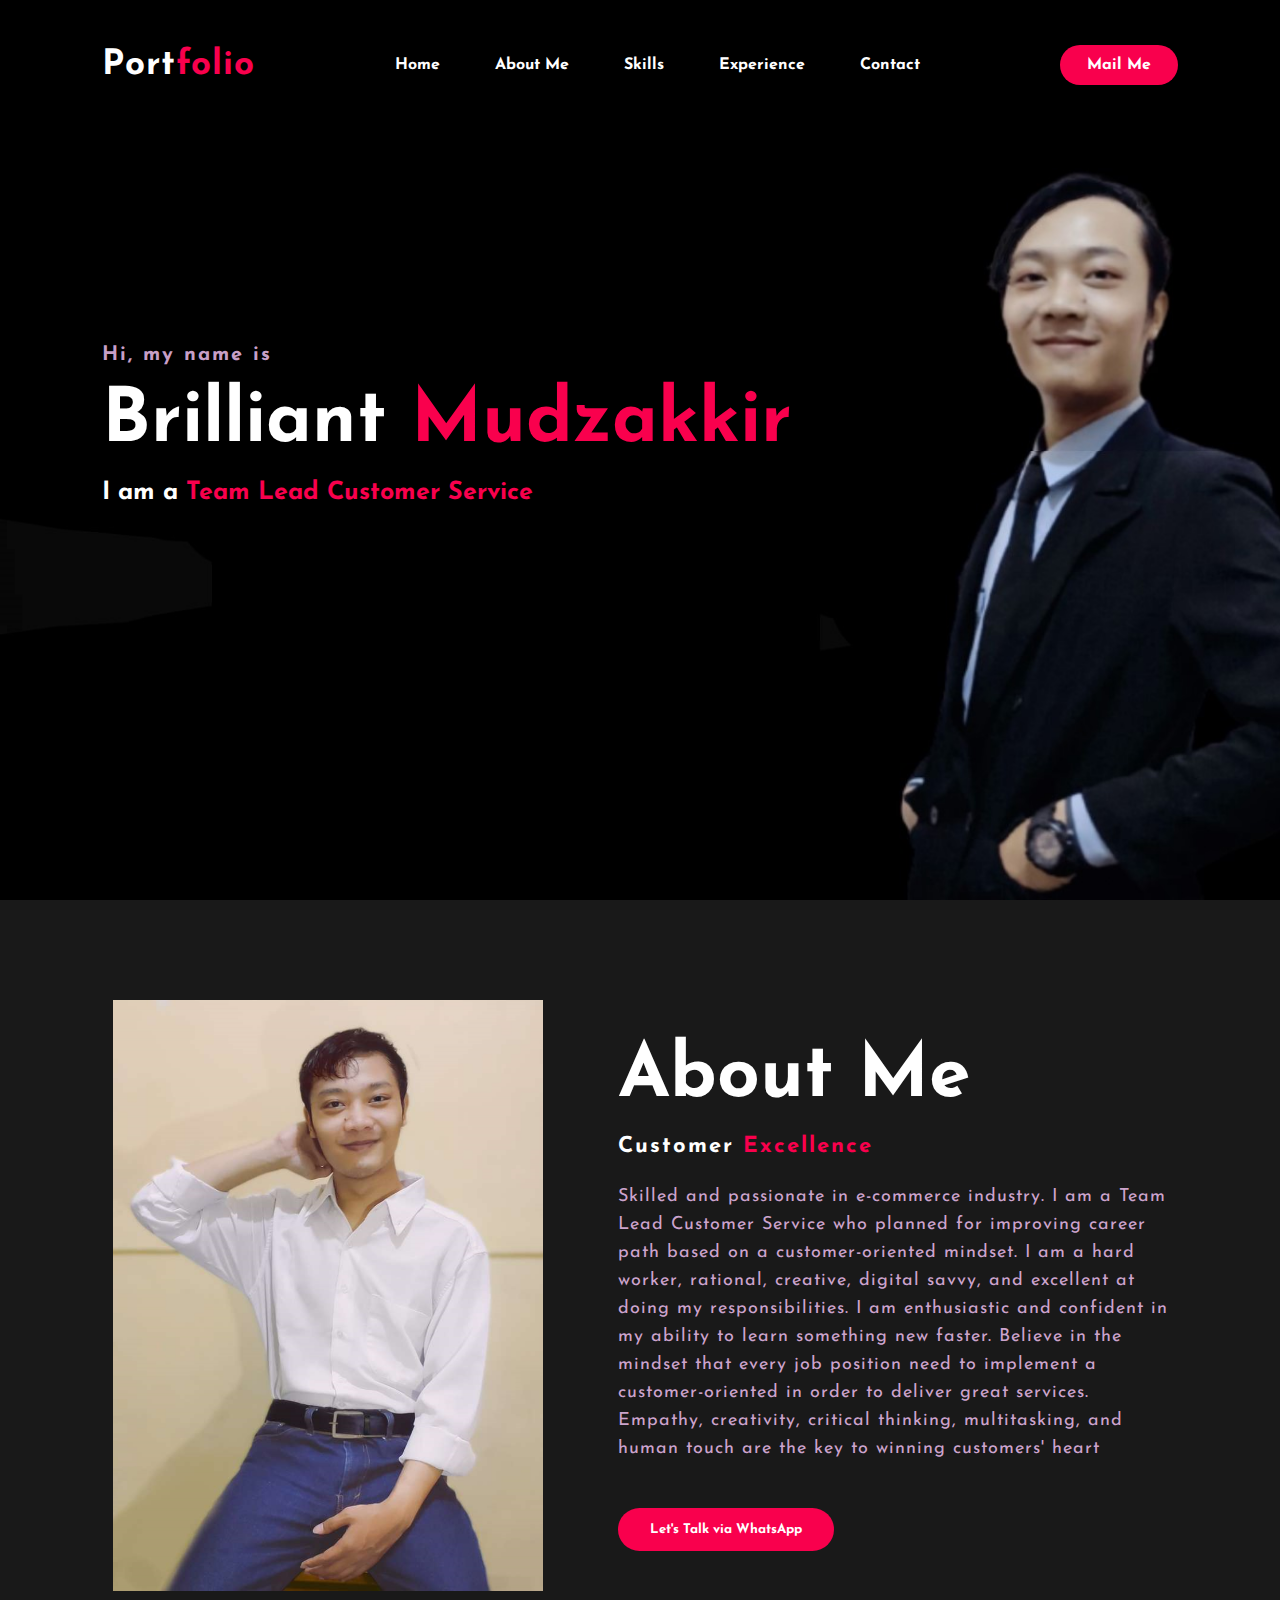
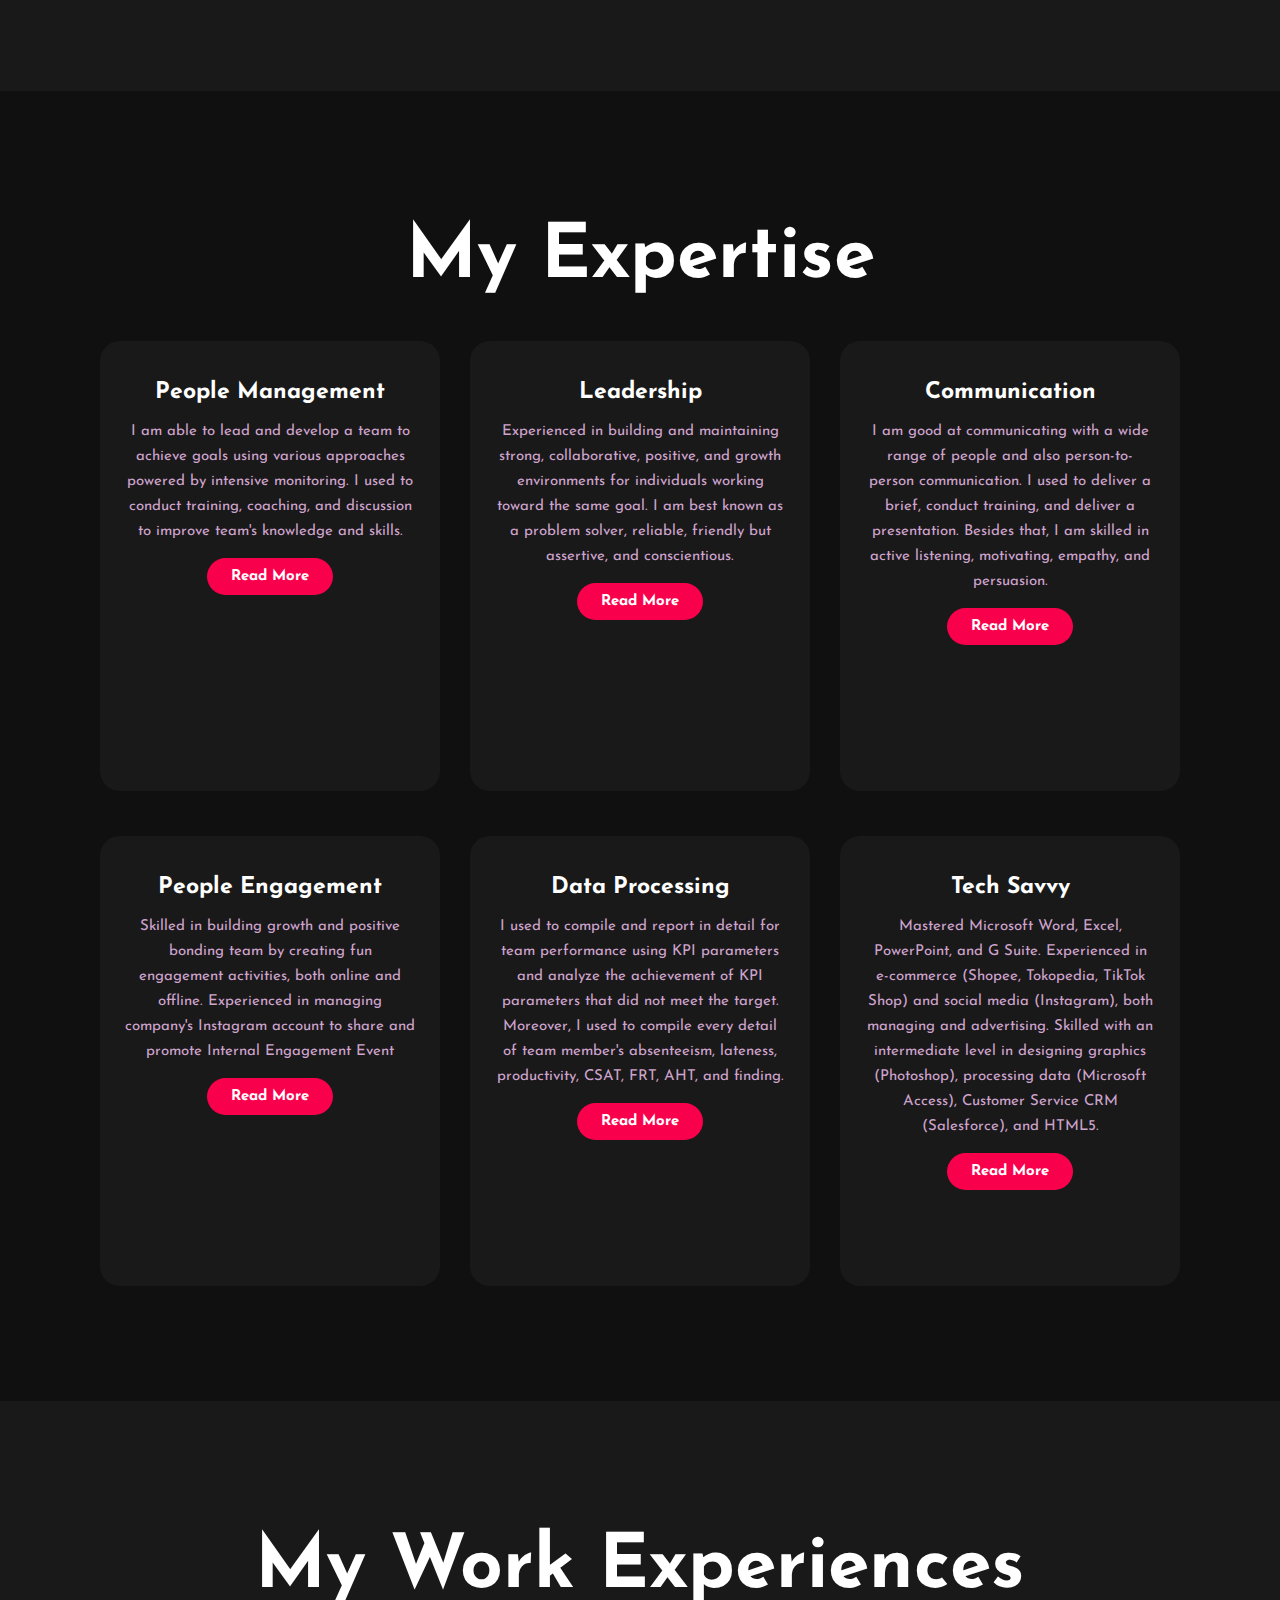
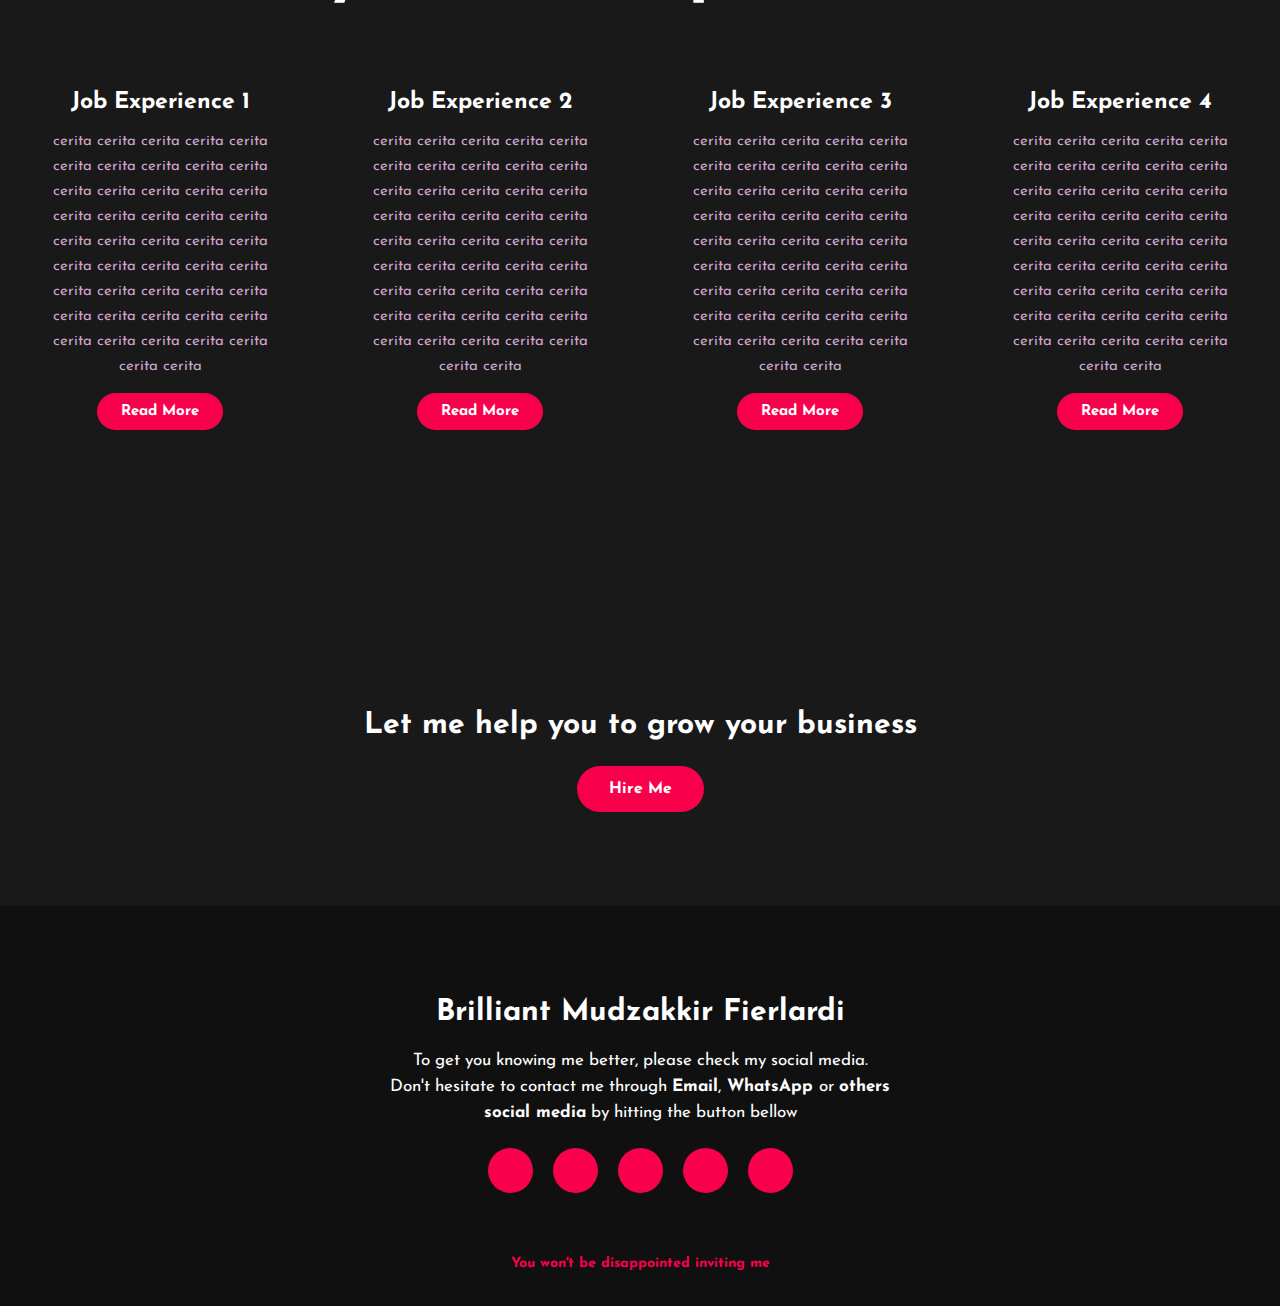
==== index.html @ 09dd8f15 "Update index.html" ====
<!DOCTYPE html>
<html>
<head>
	<title>Portfolio website</title>
	<link rel="stylesheet" type="text/css" href="css/style.css">

	<link rel="preconnect" href="https://fonts.gstatic.com">
  <link href="https://fonts.googleapis.com/css2?family=Josefin+Sans:ital,wght@0,100;0,200;0,300;0,400;0,500;0,600;0,700;1,100;1,200;1,300;1,400;1,500;1,600;1,700&display=swap" rel="stylesheet">

  <link rel="stylesheet" href="https://cdnjs.cloudflare.com/ajax/libs/font-awesome/5.15.3/css/all.min.css" integrity="sha512-iBBXm8fW90+nuLcSKlbmrPcLa0OT92xO1BIsZ+ywDWZCvqsWgccV3gFoRBv0z+8dLJgyAHIhR35VZc2oM/gI1w==" crossorigin="anonymous" referrerpolicy="no-referrer" />
	
</head>
<body>
	<!----HOME---->
	<article id="home">
	<div class="hero">
		<nav>
			<h2 class="logo">Port<span>folio</span></h2>
			<ul>
				<li><a href="#home">Home</a></li>
				<li><a href="#about">About Me</a></li>
				<li><a href="#skills">Skills</a></li>
				<li><div class="dropdown"><a href="#experience">Experience
					<div class="dropdown-content">
						<a href="#experience">Team Lead Customer Service</a>
						<a href="#experience">Nakawan Culture Engagement</a>
						<a href="#experience">Customer Service Multichannel</a>
						<a href="#experience">Team Lead Teacher</a>
				</a></div></li>
				<li><a href="#contact-me">Contact</a></li>
			</ul>
			<a href="mailto: brilliantmudzakkir@gmail.com" class="btn">Mail Me</a>
		</nav>

		<div class="content">
			<h4>Hi, my name is</h4>
			<h1>Brilliant <span>Mudzakkir</span></h1>
			<h3>I am a <span>Team Lead Customer Service</span></h3>
		</div>
	</div>
	</article>

	<!----About section start---->
	<article id="about">
	<section class="about">
		<div class="main">
			<img src="img/main-img1.png">
			<div class="about-text">
				<h2>About Me</h2>
				<h5>Customer <span>Excellence</span></h5>
				<p>Skilled and passionate in e-commerce industry. I am a Team Lead Customer Service who planned for improving career path based on a customer-oriented mindset. I am a hard worker, rational, creative, digital savvy, and excellent at doing my responsibilities. I am enthusiastic and confident in my ability to learn something new faster. Believe in the mindset that every job position need to implement a customer-oriented in order to deliver great services. Empathy, creativity, critical thinking, multitasking, and human touch are the key to winning customers' heart</p>
				<a href = "https://wa.me/6289616772686"><button type="button">Let's Talk via WhatsApp</button></a>
			</div>
		</div>
	</section>
	</article>

	<!-----SKIILS OR EXPERTISE----------->
	<article id="skills">
	<div class="service">
		<div class="title">
			<h2>My Expertise</h2>
		</div>

		<div class="box">
			<div class="card">
				<i class="fa fa-bars" aria-hidden="true"></i>
				<h5>People Management</h5>
				<div class="pra">
					<p>I am able to lead and develop a team to achieve goals using various approaches powered by intensive monitoring. I used to conduct training, coaching, and discussion to improve team's knowledge and skills.</p>

					<p style="text-align: center;">
						<a class="button" href="people-management.html">Read More</a>
					</p>
				</div>
			</div>

			<div class="card">
				<i class="fa fa-user" aria-hidden="true"></i>
				<h5>Leadership</h5>
				<div class="pra">
					<p>Experienced in building and maintaining strong, collaborative, positive, and growth environments for individuals working toward the same goal. I am best known as a problem solver, reliable, friendly but assertive, and conscientious.</p>

					<p style="text-align: center;">
						<a class="button" href="#">Read More</a>
					</p>
				</div>
			</div>

			<div class="card">
				<i class="fa fa-comments" aria-hidden="true"></i>
				<h5>Communication</h5>
				<div class="pra">
					<p>I am good at communicating with a wide range of people and also person-to-person communication. I used to deliver a brief, conduct training, and deliver a presentation. Besides that, I am skilled in active listening, motivating, empathy, and persuasion.</p>

					<p style="text-align: center;">
						<a class="button" href="#">Read More</a>
					</p>
				</div>
			</div>
		</div>
		<div class="title">
			<h5> </h5>
		</div>
		<div class="box">
			<div class="card">
				<i class="fa fa-icons" aria-hidden="true"></i>
				<h5>People Engagement</h5>
				<div class="pra">
					<p>Skilled in building growth and positive bonding team by creating fun engagement activities, both online and offline. Experienced in managing company's Instagram account to share and promote Internal Engagement Event</p>

					<p style="text-align: center;">
						<a class="button" href="#">Read More</a>
					</p>
				</div>
			</div>

			<div class="card">
				<i class="fa fa-database" aria-hidden="true"></i>
				<h5>Data Processing</h5>
				<div class="pra">
					<p>I used to compile and report in detail for team performance using KPI parameters and analyze the achievement of KPI parameters that did not meet the target. Moreover, I used to compile every detail of team member's absenteeism, lateness, productivity, CSAT, FRT, AHT, and finding.</p>

					<p style="text-align: center;">
						<a class="button" href="#">Read More</a>
					</p>
				</div>
			</div>

			<div class="card">
				<i class="fa fa-code" aria-hidden="true"></i>
				<h5>Tech Savvy</h5>
				<div class="pra">
					<p>Mastered Microsoft Word, Excel, PowerPoint, and G Suite. Experienced in e-commerce (Shopee, Tokopedia, TikTok Shop) and social media (Instagram), both managing and advertising. Skilled with an intermediate level in designing graphics (Photoshop), processing data (Microsoft Access), Customer Service CRM (Salesforce), and HTML5.</p>

					<p style="text-align: center;">
						<a class="button" href="#">Read More</a>
					</p>
				</div>
			</div>
		</div>
	</div>
	</article>


		<!----WORK EXPERIENCES---->
	<article id="experience">
	<section class="about">
		<div class="title">
			<h2>My Work Experiences</h2>
		</div>

		<div class="box">
			<div class="card">
				<i class="fa fa-bars" aria-hidden="true"></i>
				<h5>Job Experience 1</h5>
				<div class="pra">
					<p>cerita cerita cerita cerita cerita cerita cerita cerita cerita cerita cerita cerita cerita cerita cerita cerita cerita cerita cerita cerita cerita cerita cerita cerita cerita cerita cerita cerita cerita cerita cerita cerita cerita cerita cerita cerita cerita cerita cerita cerita cerita cerita cerita cerita cerita cerita cerita</p>

					<p style="text-align: center;">
						<a class="button" href="#">Read More</a>
					</p>
				</div>
			</div>
			
			<div class="card">
				<i class="fa fa-bars" aria-hidden="true"></i>
				<h5>Job Experience 2</h5>
				<div class="pra">
					<p>cerita cerita cerita cerita cerita cerita cerita cerita cerita cerita cerita cerita cerita cerita cerita cerita cerita cerita cerita cerita cerita cerita cerita cerita cerita cerita cerita cerita cerita cerita cerita cerita cerita cerita cerita cerita cerita cerita cerita cerita cerita cerita cerita cerita cerita cerita cerita</p>

					<p style="text-align: center;">
						<a class="button" href="#">Read More</a>
					</p>
				</div>
			</div>
			
			<div class="card">
				<i class="fa fa-bars" aria-hidden="true"></i>
				<h5>Job Experience 3</h5>
				<div class="pra">
					<p>cerita cerita cerita cerita cerita cerita cerita cerita cerita cerita cerita cerita cerita cerita cerita cerita cerita cerita cerita cerita cerita cerita cerita cerita cerita cerita cerita cerita cerita cerita cerita cerita cerita cerita cerita cerita cerita cerita cerita cerita cerita cerita cerita cerita cerita cerita cerita</p>

					<p style="text-align: center;">
						<a class="button" href="#">Read More</a>
					</p>
				</div>
			</div>
			
			<div class="card">
				<i class="fa fa-bars" aria-hidden="true"></i>
				<h5>Job Experience 4</h5>
				<div class="pra">
					<p>cerita cerita cerita cerita cerita cerita cerita cerita cerita cerita cerita cerita cerita cerita cerita cerita cerita cerita cerita cerita cerita cerita cerita cerita cerita cerita cerita cerita cerita cerita cerita cerita cerita cerita cerita cerita cerita cerita cerita cerita cerita cerita cerita cerita cerita cerita cerita</p>

					<p style="text-align: center;">
						<a class="button" href="#">Read More</a>
					</p>
				</div>
			</div>
		</div>
	</section>
	</article>
	
	
	<!------Contact Me------>
	<article id="contact-me">
	<div class="contact-me">
		<p>Let me help you to grow your business</p>
		<a class="button-two" href="mailto: brilliantmudzakkir@gmail.com">Hire Me</a>
	</div>
	</article>

	<!------footer start--------->
	<footer>
		<p>Brilliant Mudzakkir Fierlardi</p>
		<p>To get you knowing me better, please check my social media.
		<br>Don't hesitate to contact me through <strong>Email</strong>,<strong> WhatsApp </strong>or <strong>others social media</strong> by hitting the button bellow</br></p>
		<div class="social">
			<a href="https://facebook.com/YuuichirouBilly"><i class="fab fa-facebook-f"></i></a>
			<a href="https://instagram.com/yuuichirou_billy"><i class="fab fa-instagram"></i></a>
			<a href="https://id.linkedin.com/in/brilliant-mudzakkir"><i class="fab fa-linkedin-in"></i></a>
			<a href="mailto: brilliantmudzakkir@gmail.com"><i class="fa fa-comment"></i></a>
			<a href="https://wa.me/6289616772686"><i class="fab fa-whatsapp"></i></a>
		</div>
		<p class="end"><strong>You won't be disappointed inviting me</strong></p>
	</footer>
</body>
</html>
---- css/style.css ----
.dropdown {
  position: relative;
  display: inline-block;
}

.dropdown-content {
  display: none;
  position: absolute;
  background-color: #1b1c1d;
  min-width: 160px;
  box-shadow: 0px 8px 16px 0px rgba(0,0,0,0.8);
  z-index: 1;
}

.dropdown-content a {
  color: white;
  padding: 12px 12px;
  text-decoration: none;
  display: block;
}

.dropdown-content a:hover {background-color: #1b1c1d}

.dropdown:hover .dropdown-content {
  display: block;
}


*{
	padding: 0;
	margin: 0;
	font-family: 'Josefin Sans', sans-serif;
	box-sizing: border-box;
}
.hero{
	height: 100vh;
	width: 100%;
	background-image: url(../img/background1.jpg);
	background-size: cover;
	background-position: center;
}
nav{
	display: flex;
	align-items: center;
	justify-content: space-between;
	padding-top: 45px;
	padding-left: 8%;
	padding-right: 8%;
}
.logo{
	color: white;
	font-size: 35px;
	letter-spacing: 1px;
	cursor: pointer;
}
span{
	color: #f9004d;
}
nav ul li{
	list-style-type: none;
	display: inline-block;
	padding: 10px  25px;
}
nav ul li a{
	color: white;
	text-decoration: none;
	font-weight: bold;
	text-transform: capitalize;
}
nav ul li a:hover{
	color: #f9004d;
	transition: .4s;
}
.btn{
	background-color:#f9004d;
	color: white;
	text-decoration: none;
	border: 2px solid transparent;
	font-weight: bold;
	padding: 10px 25px;
	border-radius: 30px;
	transition: transform .4s; 
}
.btn:hover{
	transform: scale(1.2);
}
.content{
	position: absolute;
	top: 50%;
	left:8%;
	transform: translateY(-50%);
}
h1{
	color: white;
	margin: 20px 0px 20px;
	font-size: 75px;
}
h3{
	color: white;
	font-size: 25px;
	margin-bottom: 50px;
}
h4{
	color: #fcfc;
	letter-spacing: 2px;
	font-size: 20px;
}
.newslatter form{
	width: 380px;
	max-width: 100%;
	position: relative;
}
.newslatter form input:first-child{
	display: inline-block;
	width: 100%;
	padding: 14px 130px 14px 15px;
	border: 2px solid #f9004d;
	outline: none;
	border-radius: 30px;
}
.newslatter form input:last-child{
	position: absolute;
	display: inline-block;
	outline: none;
	border: none;
	padding: 10px 30px;
	border-radius: 30px;
	background-color:#f9004d;
	color: white;
	box-shadow: 0px 0px 5px #000, 0px 0px 15px #858585;
	top: 6px;
	right: 6px; 
}

.about{
	width: 100%;
	padding: 100px 0px;
	background-color: #191919;
}
.about img{
	height: auto;
	width: 430px;
}
.about-text{
	width: 550px;
}
.main{
	width: 1130px;
	max-width: 95%;
	margin: 0 auto;
	display: flex;
	align-items: center;
	justify-content: space-around;
}
.about-text h2{
	color: white;
	font-size: 75px;
	text-transform: capitalize;
	margin-bottom: 20px;
}
.about-text h5{
	color: white;
	letter-spacing: 2px;
	font-size: 22px;
	margin-bottom: 25px;
	text-transform: capitalize;
}
.about-text p{
	color: #fcfc;
	letter-spacing: 1px;
	line-height: 28px;
	font-size: 18px;
	margin-bottom: 45px;
}
button{
	background-color:#f9004d;
	color: white;
	text-decoration: none;
	border: 2px solid transparent;
	font-weight: bold;
	padding: 13px 30px;
	border-radius: 30px;
	transition: .4s; 
}
button:hover{
	background-color: transparent;
	border: 2px solid #f9004d;
	cursor: pointer;
}

.service{
	background: #101010;
	width: 100%;
	padding: 100px 0px;
}
.title h2{
	color: white;
	font-size: 75px;
	width: 1130px;
	margin: 30px auto;
	text-align: center;
}
.box{
	display: flex;
	justify-content: center;
	align-items: center;
	min-height: 400px;
}
.card{
	height: 450px;
	width: 340px;
	padding: 20px 25px;
	background: #191919;
	border-radius: 20px;
	margin: 15px;
	position: relative;
	overflow: hidden;
	text-align: center;
}
.card i{
	font-size: 50px;
	display: block;
	text-align: center;
	margin: 20px 0px;
	color: #f9004d;

}
h5{
	color: white;
	font-size: 23px;
	margin-bottom: 15px;
}
.pra p{
	color: #fcfc;
	font-size: 15px;
	line-height: 25px;
	margin-bottom: 20px;
}
.card .button{
	background-color:#f9004d;
	color: white;
	text-decoration: none;
	border: 2px solid transparent;
	font-weight: bold;
	padding: 9px 22px;
	border-radius: 30px;
	transition: .4s; 
}
.card .button:hover{
	background-color: transparent;
	border: 2px solid #f9004d;
	cursor: pointer;
}
.contact-me{
	width: 100%;
	height: 290px;
	background: #191919;
	display: flex;
	align-items: center;
	flex-direction: column;
	justify-content: center;
}
.contact-me p{
	color: white;
	font-size: 30px;
	font-weight: bold;
	margin-bottom: 25px;
}
.contact-me .button-two{
	background-color:#f9004d;
	color: white;
	text-decoration: none;
	border: 2px solid transparent;
	font-weight: bold;
	padding: 13px 30px;
	border-radius: 30px;
	transition: .4s; 
}
.contact-me .button-two:hover{
	background-color: transparent;
	border: 2px solid #f9004d;
	cursor: pointer;
}
footer{
	position: relative;
	width: 100%;
	height: 400px;
	background: #101010;
	display: flex;
	flex-direction: column;
	align-items: center;
	justify-content: center;
}
footer p:nth-child(1){
	font-size: 30px;
	color: white;
	margin-bottom: 20px;
	font-weight: bold;
}
footer p:nth-child(2){
	color: white;
	font-size: 17px;
	width: 500px;
	text-align: center;
	line-height: 26px;
}
.social{
	display: flex;
}
.social a{
	width: 45px;
	height: 45px;
	display: flex;
	align-items: center;
	justify-content: center;
	background:  #f9004d;
	border-radius: 50%;
	margin: 22px 10px;
	color: white;
	text-decoration: none;
	font-size: 20px;
}
.social a:hover{
	transform: scale(1.3);
	transition: .3s;
}
.end{
	position: absolute;
	color:#f9004d;
	bottom: 35px;
	font-size: 14px; 
}
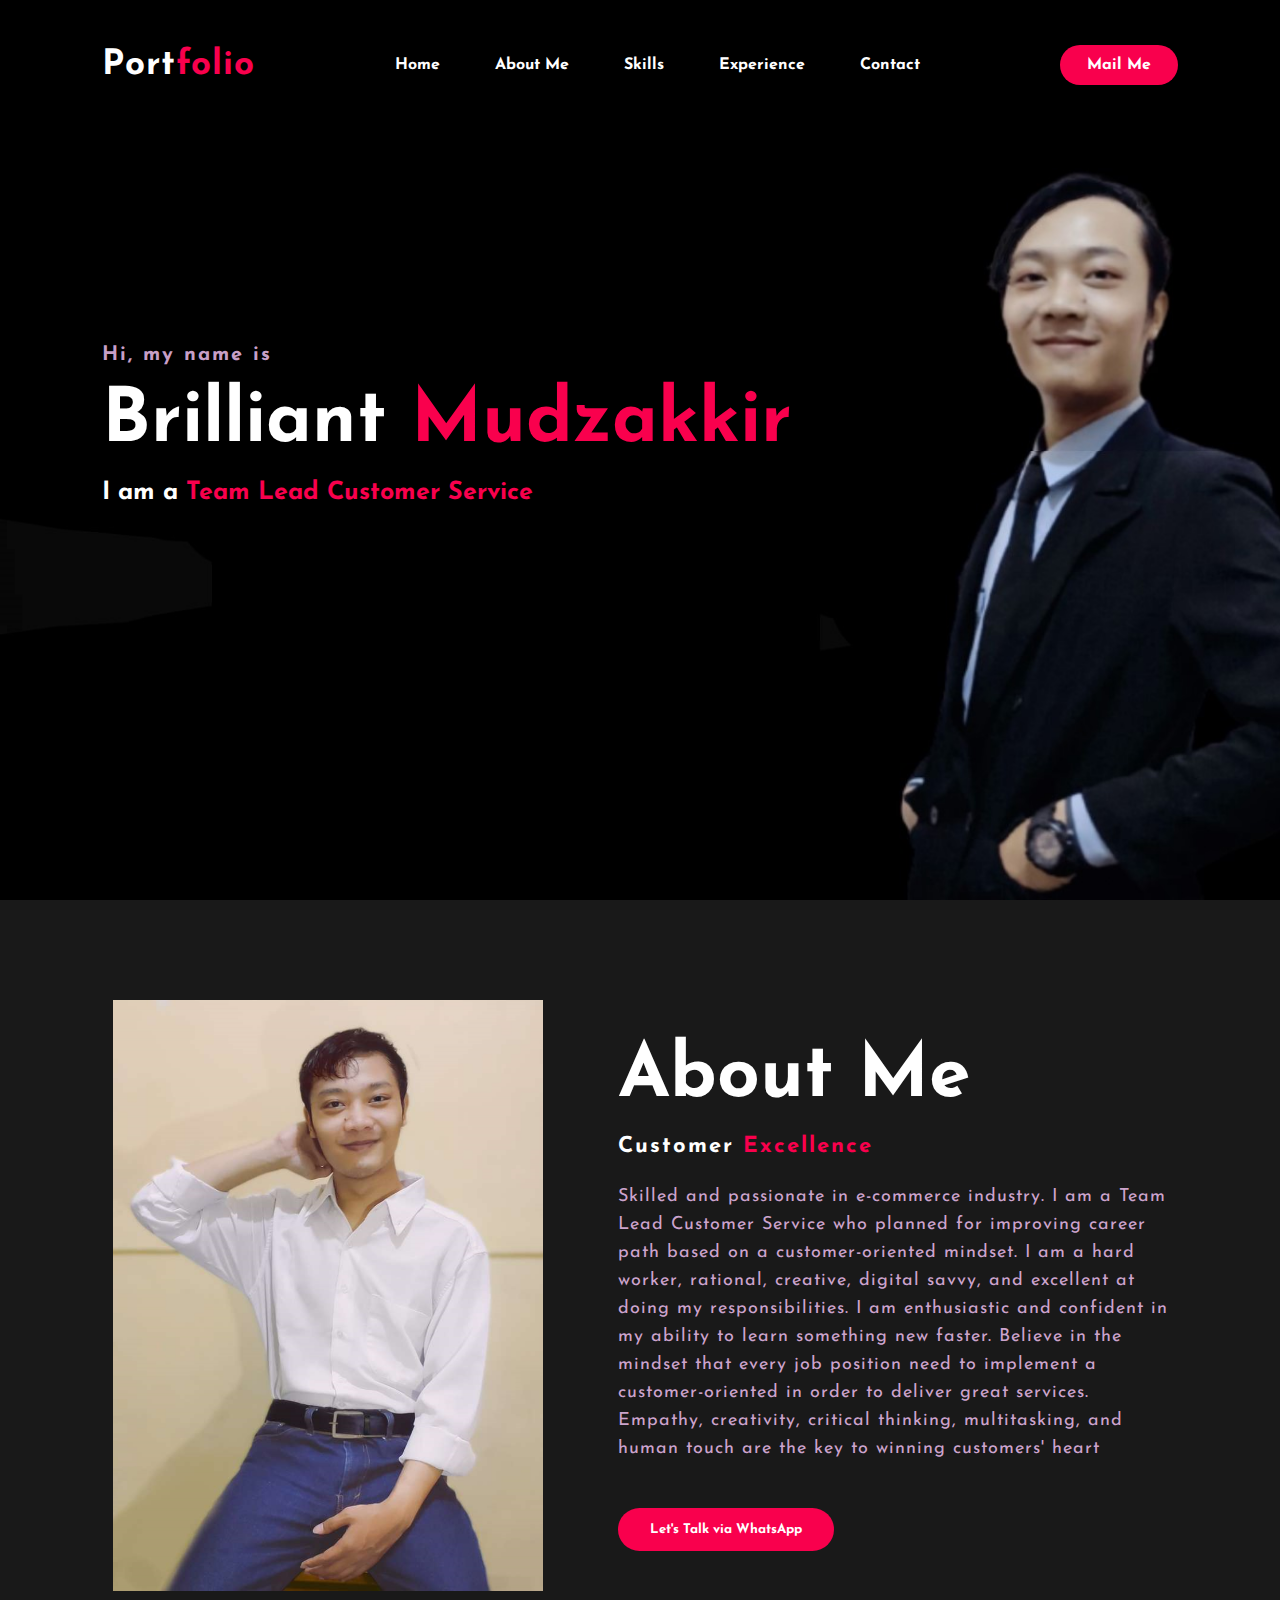
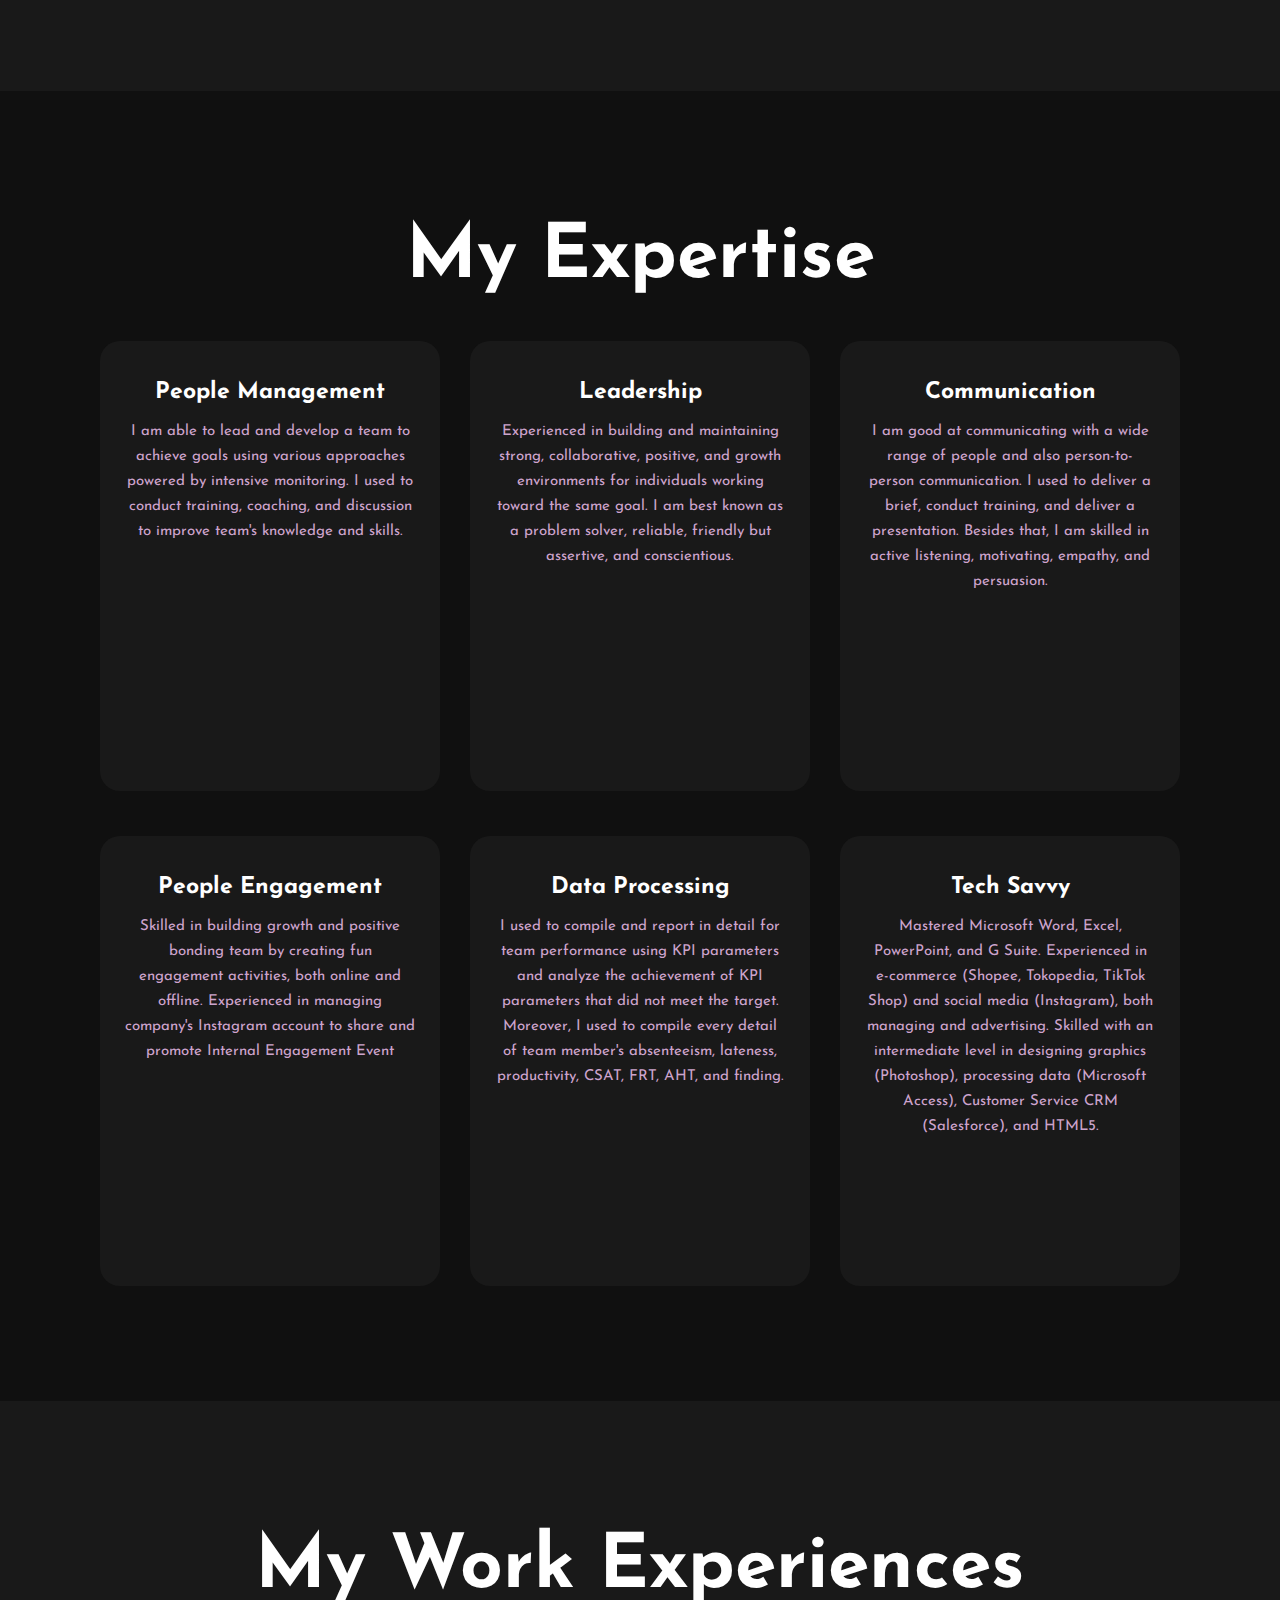
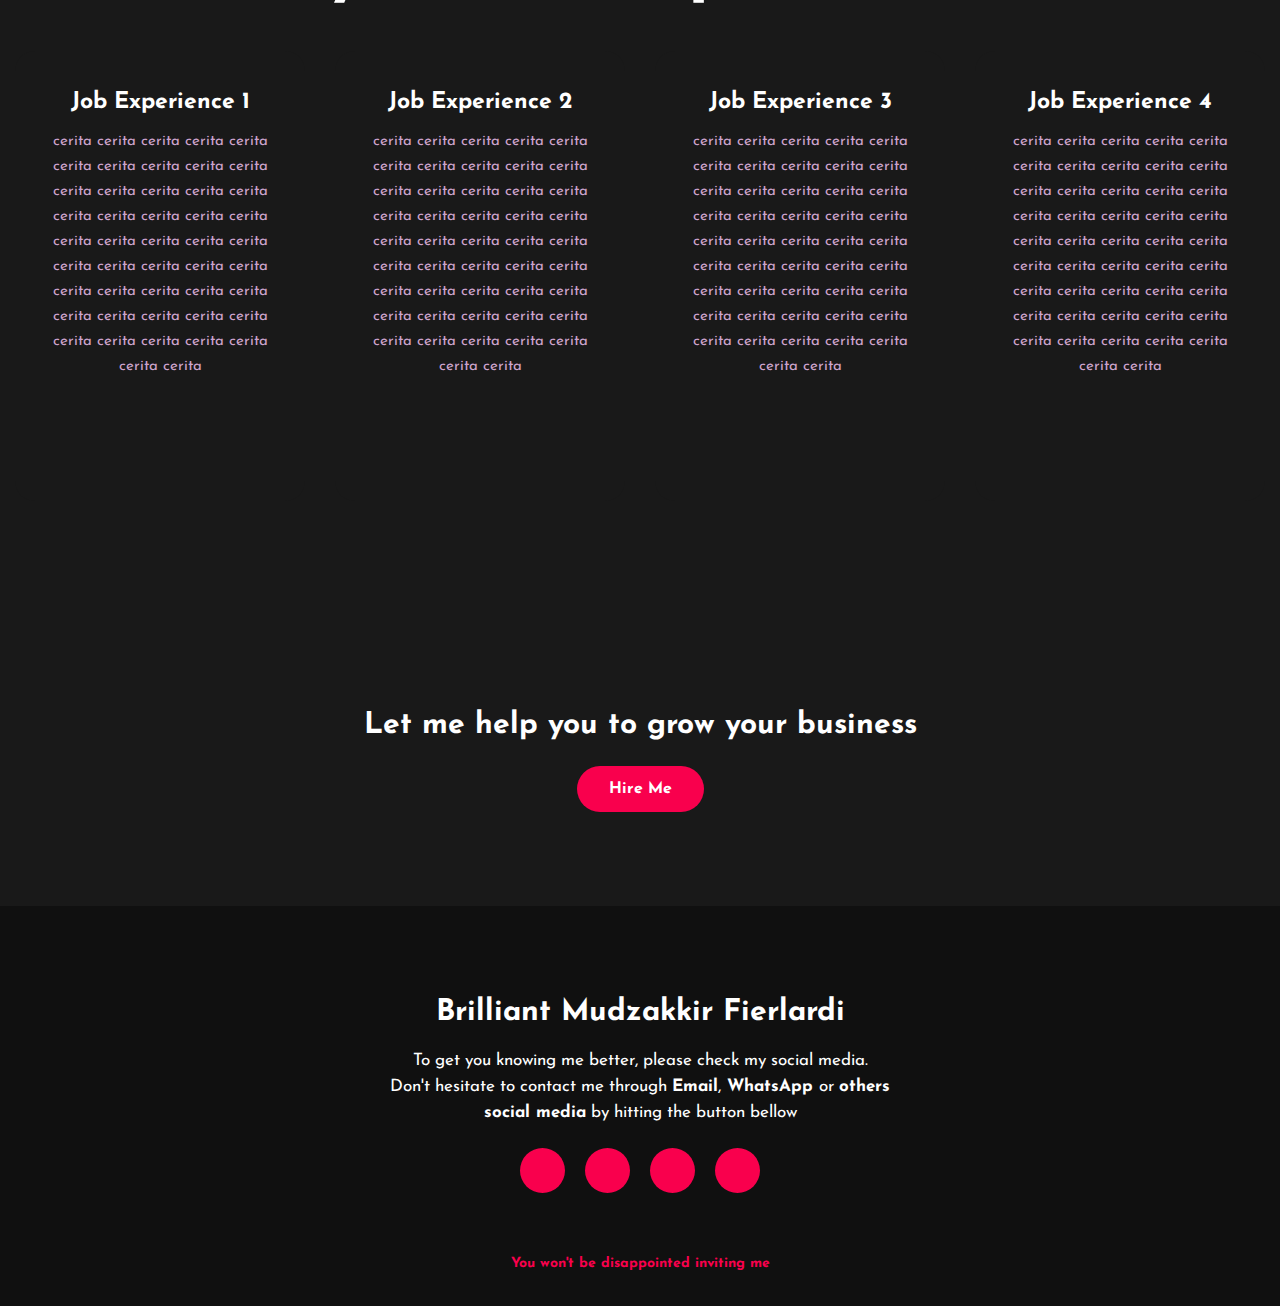
==== commit 39a3b4f4: "Update index.html" ====
--- a/index.html
+++ b/index.html
@@ -44,7 +44,7 @@
 	<article id="about">
 	<section class="about">
 		<div class="main">
-			<img src="img/main-img1.png">
+			<img src="img/main-img1.png" style="max-width:100%;height:auto;">
 			<div class="about-text">
 				<h2>About Me</h2>
 				<h5>Customer <span>Excellence</span></h5>
@@ -68,9 +68,6 @@
 				<h5>People Management</h5>
 				<div class="pra">
 					<p>I am able to lead and develop a team to achieve goals using various approaches powered by intensive monitoring. I used to conduct training, coaching, and discussion to improve team's knowledge and skills.</p>
-
-					<p style="text-align: center;">
-						<a class="button" href="people-management.html">Read More</a>
 					</p>
 				</div>
 			</div>
@@ -81,8 +78,6 @@
 				<div class="pra">
 					<p>Experienced in building and maintaining strong, collaborative, positive, and growth environments for individuals working toward the same goal. I am best known as a problem solver, reliable, friendly but assertive, and conscientious.</p>
 
-					<p style="text-align: center;">
-						<a class="button" href="#">Read More</a>
 					</p>
 				</div>
 			</div>
@@ -93,8 +88,6 @@
 				<div class="pra">
 					<p>I am good at communicating with a wide range of people and also person-to-person communication. I used to deliver a brief, conduct training, and deliver a presentation. Besides that, I am skilled in active listening, motivating, empathy, and persuasion.</p>
 
-					<p style="text-align: center;">
-						<a class="button" href="#">Read More</a>
 					</p>
 				</div>
 			</div>
@@ -109,8 +102,6 @@
 				<div class="pra">
 					<p>Skilled in building growth and positive bonding team by creating fun engagement activities, both online and offline. Experienced in managing company's Instagram account to share and promote Internal Engagement Event</p>
 
-					<p style="text-align: center;">
-						<a class="button" href="#">Read More</a>
 					</p>
 				</div>
 			</div>
@@ -121,8 +112,7 @@
 				<div class="pra">
 					<p>I used to compile and report in detail for team performance using KPI parameters and analyze the achievement of KPI parameters that did not meet the target. Moreover, I used to compile every detail of team member's absenteeism, lateness, productivity, CSAT, FRT, AHT, and finding.</p>
 
-					<p style="text-align: center;">
-						<a class="button" href="#">Read More</a>
+
 					</p>
 				</div>
 			</div>
@@ -133,8 +123,7 @@
 				<div class="pra">
 					<p>Mastered Microsoft Word, Excel, PowerPoint, and G Suite. Experienced in e-commerce (Shopee, Tokopedia, TikTok Shop) and social media (Instagram), both managing and advertising. Skilled with an intermediate level in designing graphics (Photoshop), processing data (Microsoft Access), Customer Service CRM (Salesforce), and HTML5.</p>
 
-					<p style="text-align: center;">
-						<a class="button" href="#">Read More</a>
+
 					</p>
 				</div>
 			</div>
@@ -157,8 +146,7 @@
 				<div class="pra">
 					<p>cerita cerita cerita cerita cerita cerita cerita cerita cerita cerita cerita cerita cerita cerita cerita cerita cerita cerita cerita cerita cerita cerita cerita cerita cerita cerita cerita cerita cerita cerita cerita cerita cerita cerita cerita cerita cerita cerita cerita cerita cerita cerita cerita cerita cerita cerita cerita</p>
 
-					<p style="text-align: center;">
-						<a class="button" href="#">Read More</a>
+
 					</p>
 				</div>
 			</div>
@@ -169,8 +157,7 @@
 				<div class="pra">
 					<p>cerita cerita cerita cerita cerita cerita cerita cerita cerita cerita cerita cerita cerita cerita cerita cerita cerita cerita cerita cerita cerita cerita cerita cerita cerita cerita cerita cerita cerita cerita cerita cerita cerita cerita cerita cerita cerita cerita cerita cerita cerita cerita cerita cerita cerita cerita cerita</p>
 
-					<p style="text-align: center;">
-						<a class="button" href="#">Read More</a>
+
 					</p>
 				</div>
 			</div>
@@ -181,8 +168,6 @@
 				<div class="pra">
 					<p>cerita cerita cerita cerita cerita cerita cerita cerita cerita cerita cerita cerita cerita cerita cerita cerita cerita cerita cerita cerita cerita cerita cerita cerita cerita cerita cerita cerita cerita cerita cerita cerita cerita cerita cerita cerita cerita cerita cerita cerita cerita cerita cerita cerita cerita cerita cerita</p>
 
-					<p style="text-align: center;">
-						<a class="button" href="#">Read More</a>
 					</p>
 				</div>
 			</div>
@@ -193,8 +178,7 @@
 				<div class="pra">
 					<p>cerita cerita cerita cerita cerita cerita cerita cerita cerita cerita cerita cerita cerita cerita cerita cerita cerita cerita cerita cerita cerita cerita cerita cerita cerita cerita cerita cerita cerita cerita cerita cerita cerita cerita cerita cerita cerita cerita cerita cerita cerita cerita cerita cerita cerita cerita cerita</p>
 
-					<p style="text-align: center;">
-						<a class="button" href="#">Read More</a>
+
 					</p>
 				</div>
 			</div>
@@ -220,7 +204,6 @@
 			<a href="https://facebook.com/YuuichirouBilly"><i class="fab fa-facebook-f"></i></a>
 			<a href="https://instagram.com/yuuichirou_billy"><i class="fab fa-instagram"></i></a>
 			<a href="https://id.linkedin.com/in/brilliant-mudzakkir"><i class="fab fa-linkedin-in"></i></a>
-			<a href="mailto: brilliantmudzakkir@gmail.com"><i class="fa fa-comment"></i></a>
 			<a href="https://wa.me/6289616772686"><i class="fab fa-whatsapp"></i></a>
 		</div>
 		<p class="end"><strong>You won't be disappointed inviting me</strong></p>
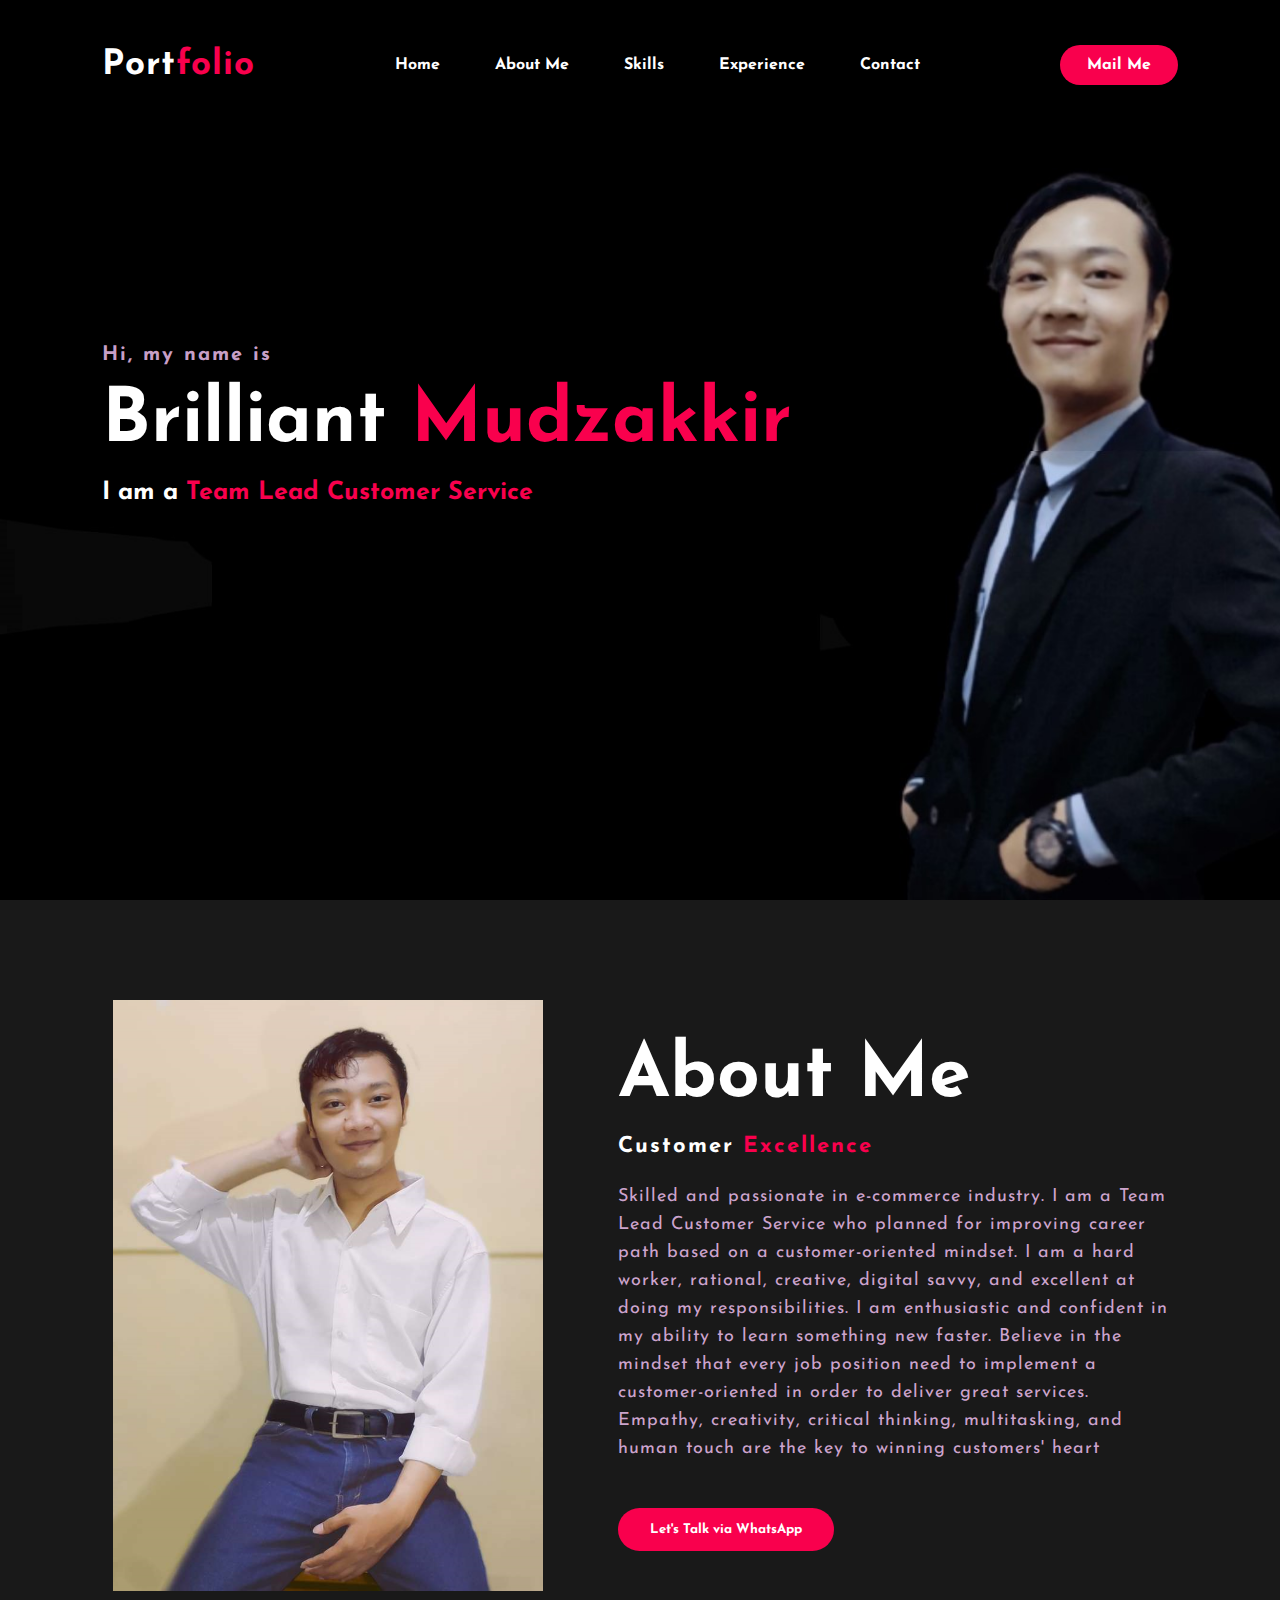
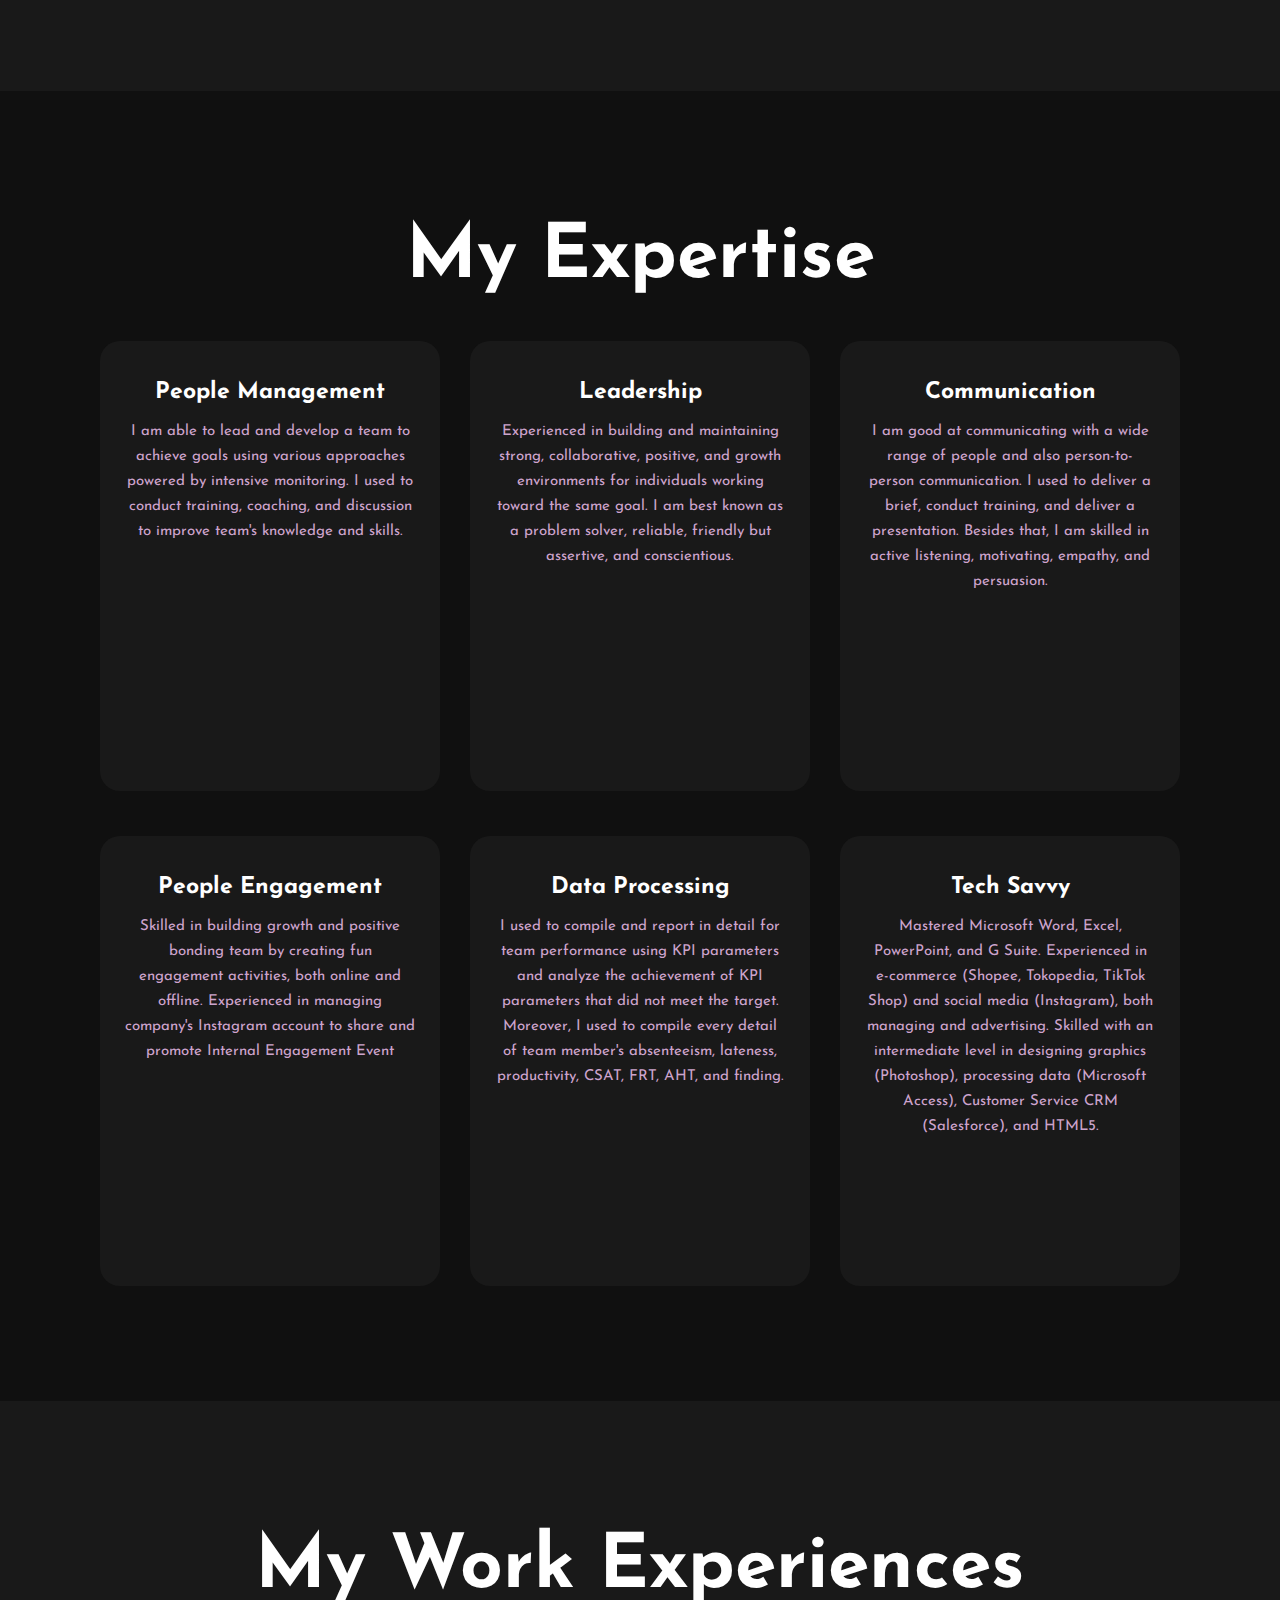
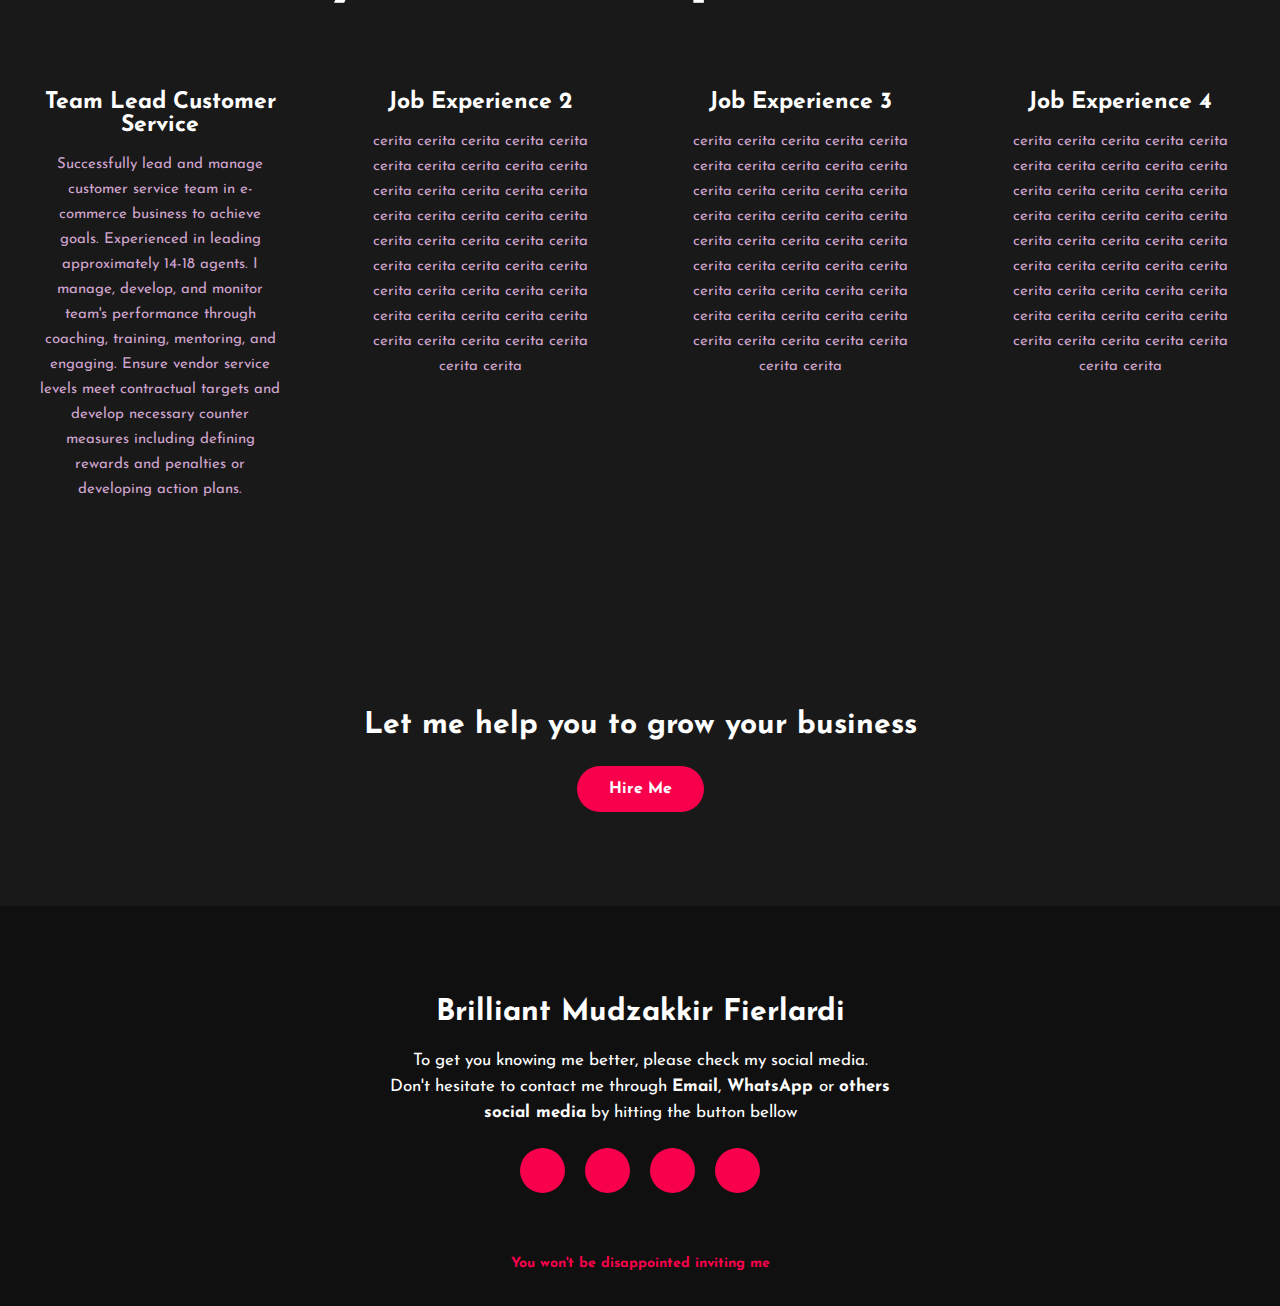
==== commit 3b8084c9: "Update index.html" ====
--- a/index.html
+++ b/index.html
@@ -142,9 +142,9 @@
 		<div class="box">
 			<div class="card">
 				<i class="fa fa-bars" aria-hidden="true"></i>
-				<h5>Job Experience 1</h5>
-				<div class="pra">
-					<p>cerita cerita cerita cerita cerita cerita cerita cerita cerita cerita cerita cerita cerita cerita cerita cerita cerita cerita cerita cerita cerita cerita cerita cerita cerita cerita cerita cerita cerita cerita cerita cerita cerita cerita cerita cerita cerita cerita cerita cerita cerita cerita cerita cerita cerita cerita cerita</p>
+				<h5>Team Lead Customer Service</h5>
+				<div class="pra">
+					<p>Successfully lead and manage customer service team in e-commerce business to achieve goals. Experienced in leading approximately 14-18 agents. I manage, develop, and monitor team's performance through coaching, training, mentoring, and engaging. Ensure vendor service levels meet contractual targets and develop necessary counter measures including defining rewards and penalties or developing action plans.</p>
 
 
 					</p>
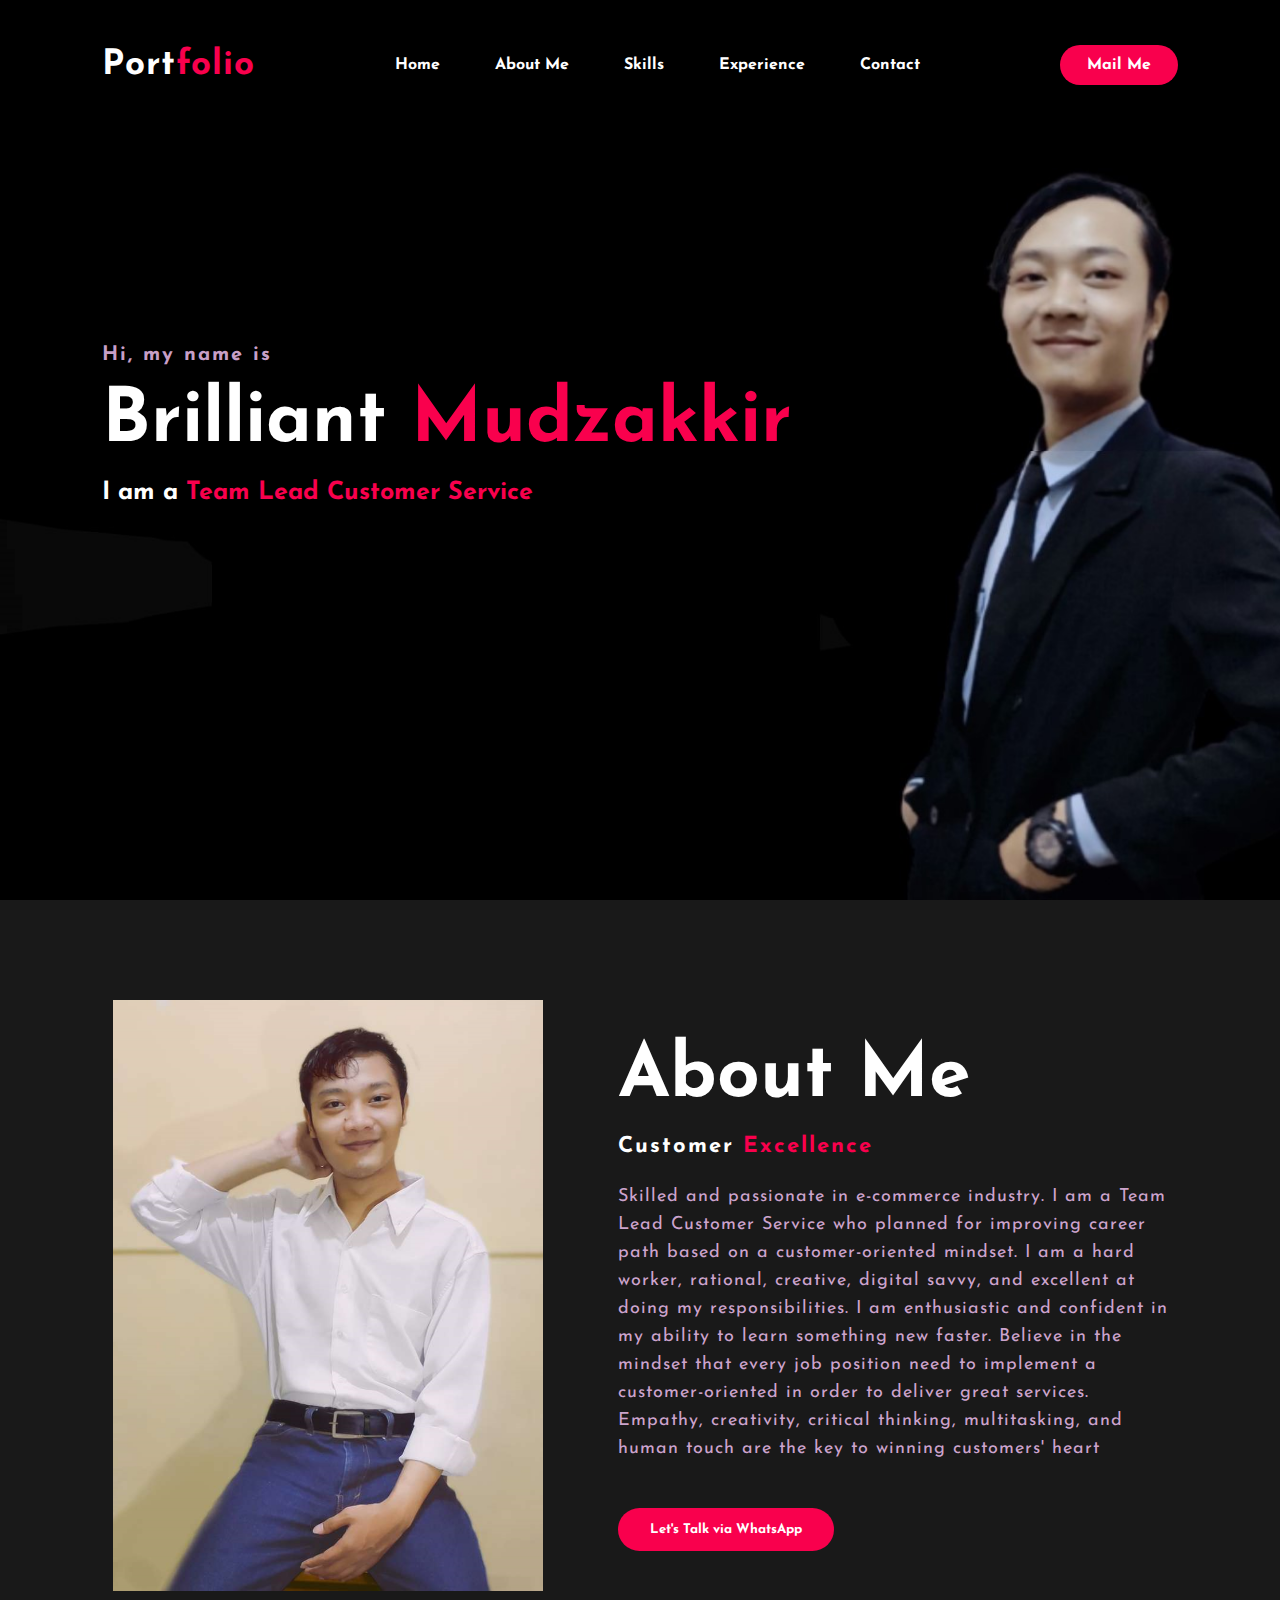
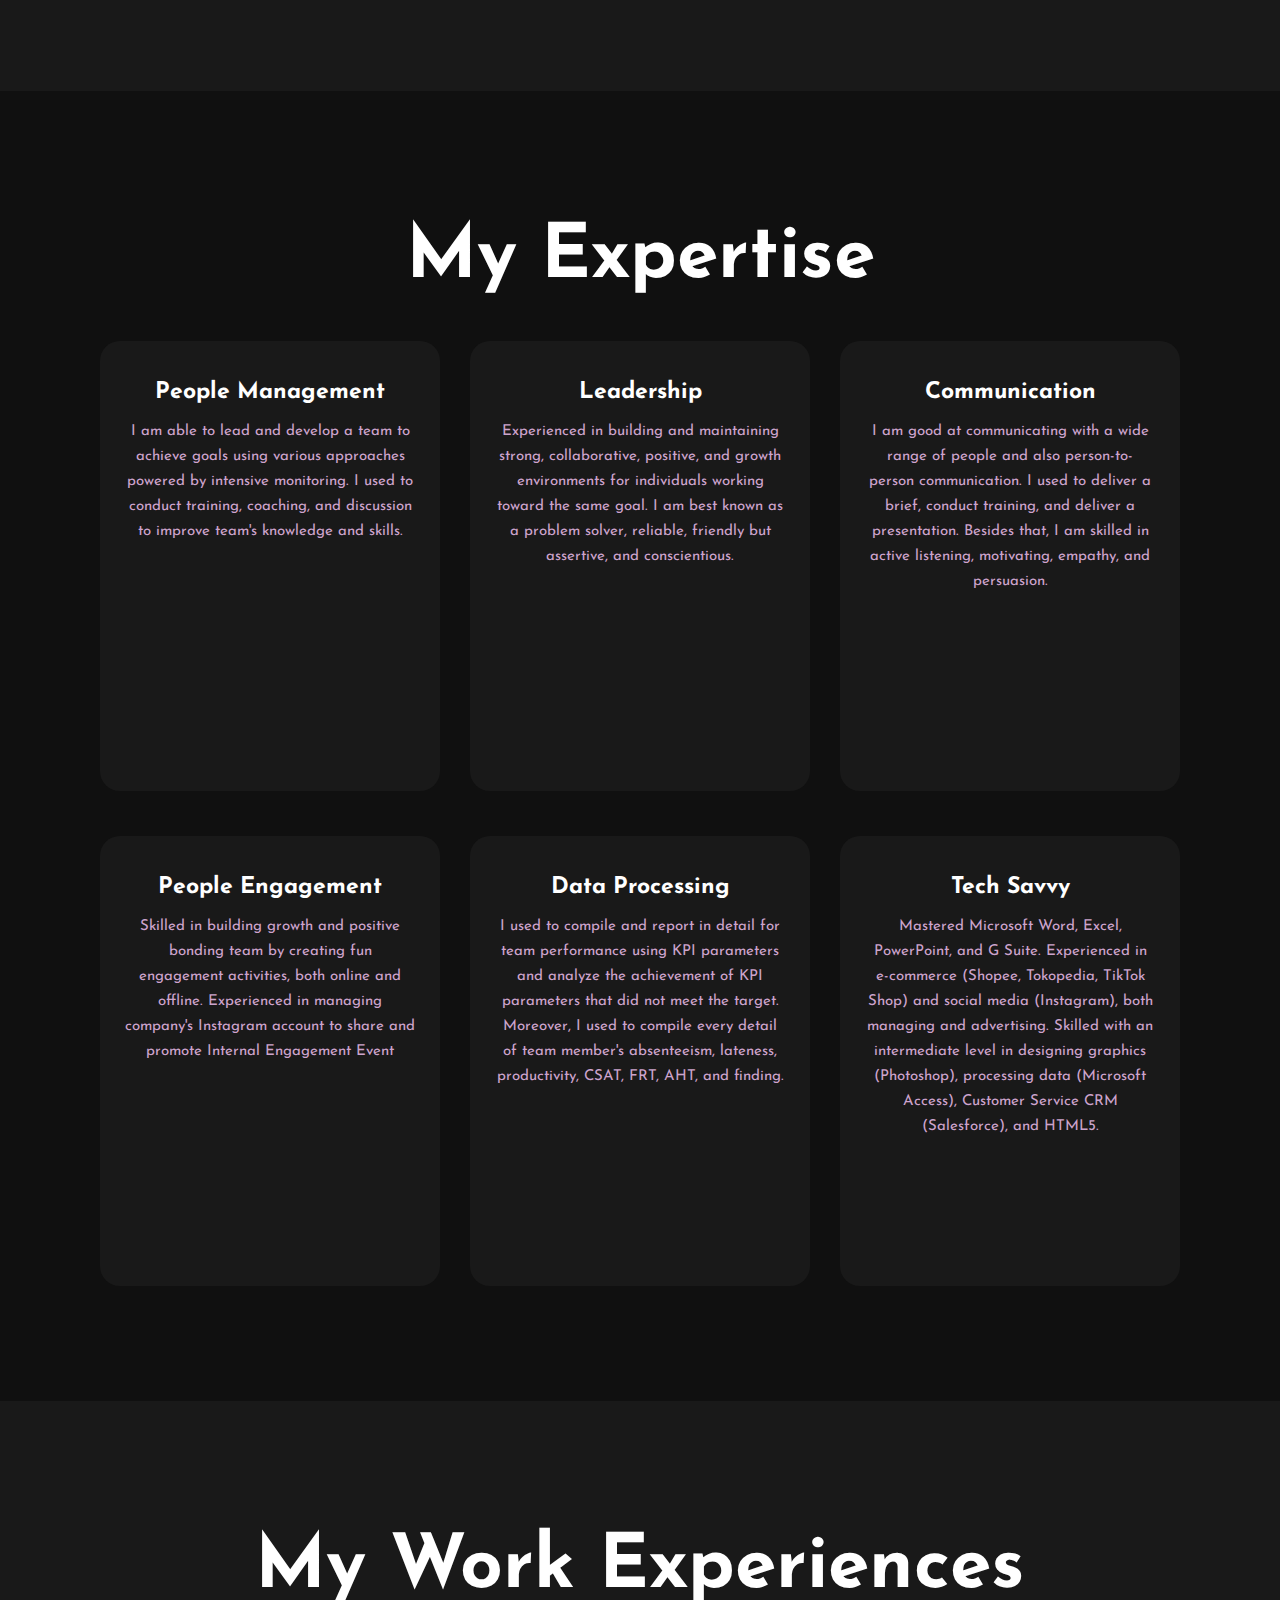
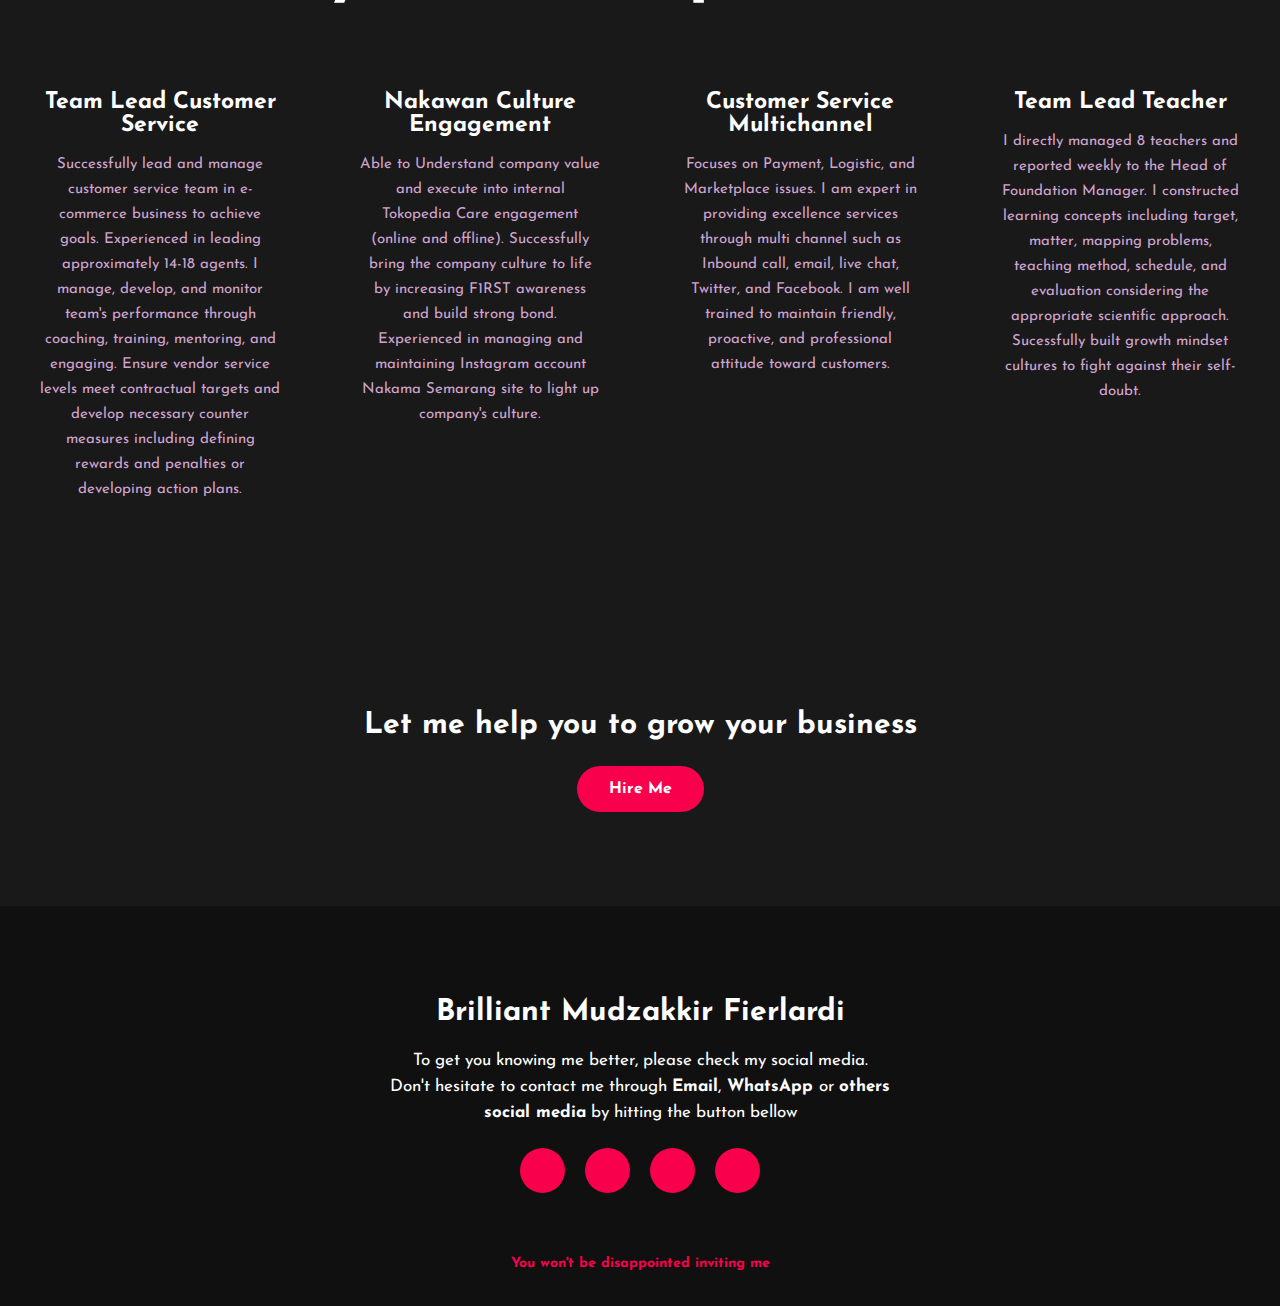
==== commit 26130c31: "Update index.html" ====
--- a/index.html
+++ b/index.html
@@ -146,40 +146,33 @@
 				<div class="pra">
 					<p>Successfully lead and manage customer service team in e-commerce business to achieve goals. Experienced in leading approximately 14-18 agents. I manage, develop, and monitor team's performance through coaching, training, mentoring, and engaging. Ensure vendor service levels meet contractual targets and develop necessary counter measures including defining rewards and penalties or developing action plans.</p>
 
-
-					</p>
 				</div>
 			</div>
 			
 			<div class="card">
 				<i class="fa fa-bars" aria-hidden="true"></i>
-				<h5>Job Experience 2</h5>
-				<div class="pra">
-					<p>cerita cerita cerita cerita cerita cerita cerita cerita cerita cerita cerita cerita cerita cerita cerita cerita cerita cerita cerita cerita cerita cerita cerita cerita cerita cerita cerita cerita cerita cerita cerita cerita cerita cerita cerita cerita cerita cerita cerita cerita cerita cerita cerita cerita cerita cerita cerita</p>
-
-
-					</p>
+				<h5>Nakawan Culture Engagement</h5>
+				<div class="pra">
+					<p>Able to Understand company value and execute into internal Tokopedia Care engagement (online and offline). Successfully bring the company culture to life by increasing F1RST awareness and build strong bond. Experienced in managing and maintaining Instagram account Nakama Semarang site to light up company's culture. </p>
+
 				</div>
 			</div>
 			
 			<div class="card">
 				<i class="fa fa-bars" aria-hidden="true"></i>
-				<h5>Job Experience 3</h5>
-				<div class="pra">
-					<p>cerita cerita cerita cerita cerita cerita cerita cerita cerita cerita cerita cerita cerita cerita cerita cerita cerita cerita cerita cerita cerita cerita cerita cerita cerita cerita cerita cerita cerita cerita cerita cerita cerita cerita cerita cerita cerita cerita cerita cerita cerita cerita cerita cerita cerita cerita cerita</p>
-
-					</p>
+				<h5>Customer Service Multichannel</h5>
+				<div class="pra">
+					<p>Focuses on Payment, Logistic, and Marketplace issues. I am expert in providing excellence services through multi channel such as Inbound call, email, live chat, Twitter, and Facebook. I am well trained to maintain friendly, proactive, and professional attitude toward customers.</p>
+
 				</div>
 			</div>
 			
 			<div class="card">
 				<i class="fa fa-bars" aria-hidden="true"></i>
-				<h5>Job Experience 4</h5>
-				<div class="pra">
-					<p>cerita cerita cerita cerita cerita cerita cerita cerita cerita cerita cerita cerita cerita cerita cerita cerita cerita cerita cerita cerita cerita cerita cerita cerita cerita cerita cerita cerita cerita cerita cerita cerita cerita cerita cerita cerita cerita cerita cerita cerita cerita cerita cerita cerita cerita cerita cerita</p>
-
-
-					</p>
+				<h5>Team Lead Teacher</h5>
+				<div class="pra">
+					<p>I directly managed 8 teachers and reported weekly to the Head of Foundation Manager. I constructed learning concepts including target, matter, mapping problems, teaching method, schedule, and evaluation considering the appropriate scientific approach. Sucessfully built growth mindset cultures to fight against their self-doubt.</p>
+
 				</div>
 			</div>
 		</div>
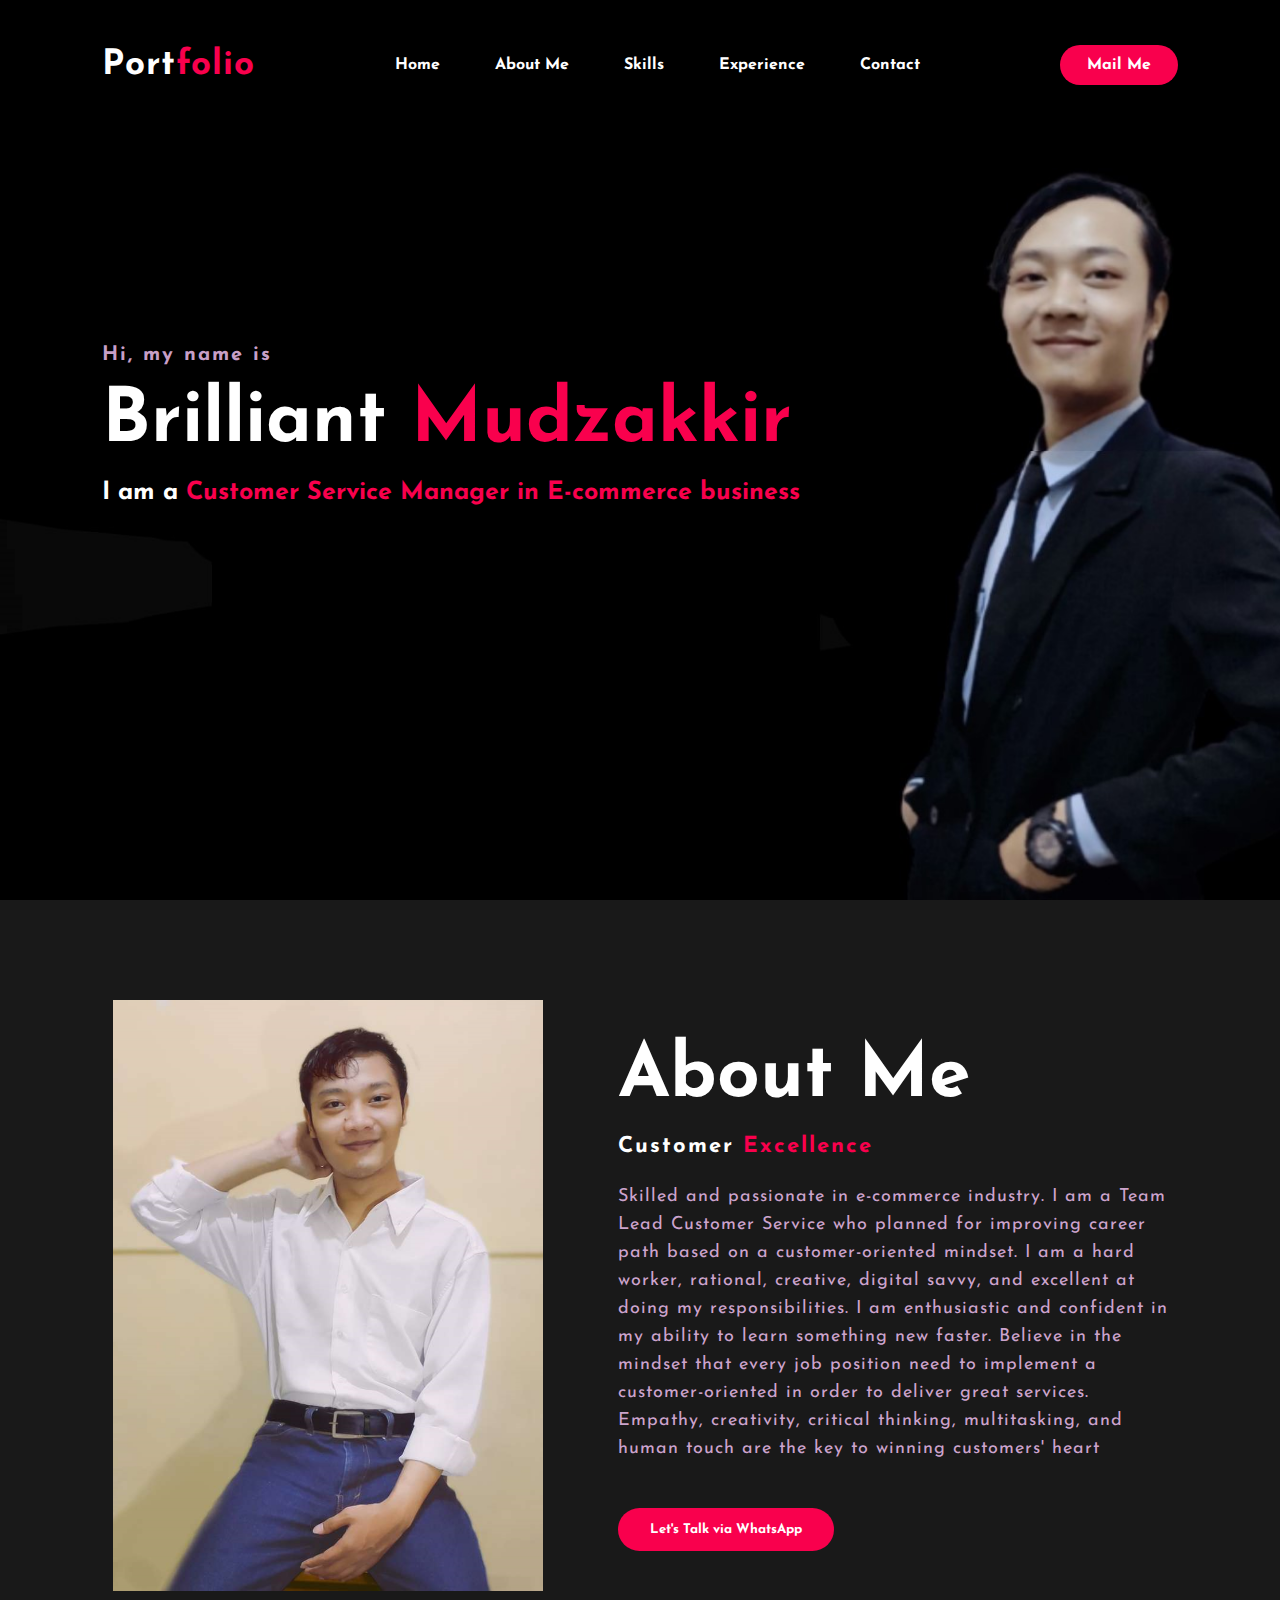
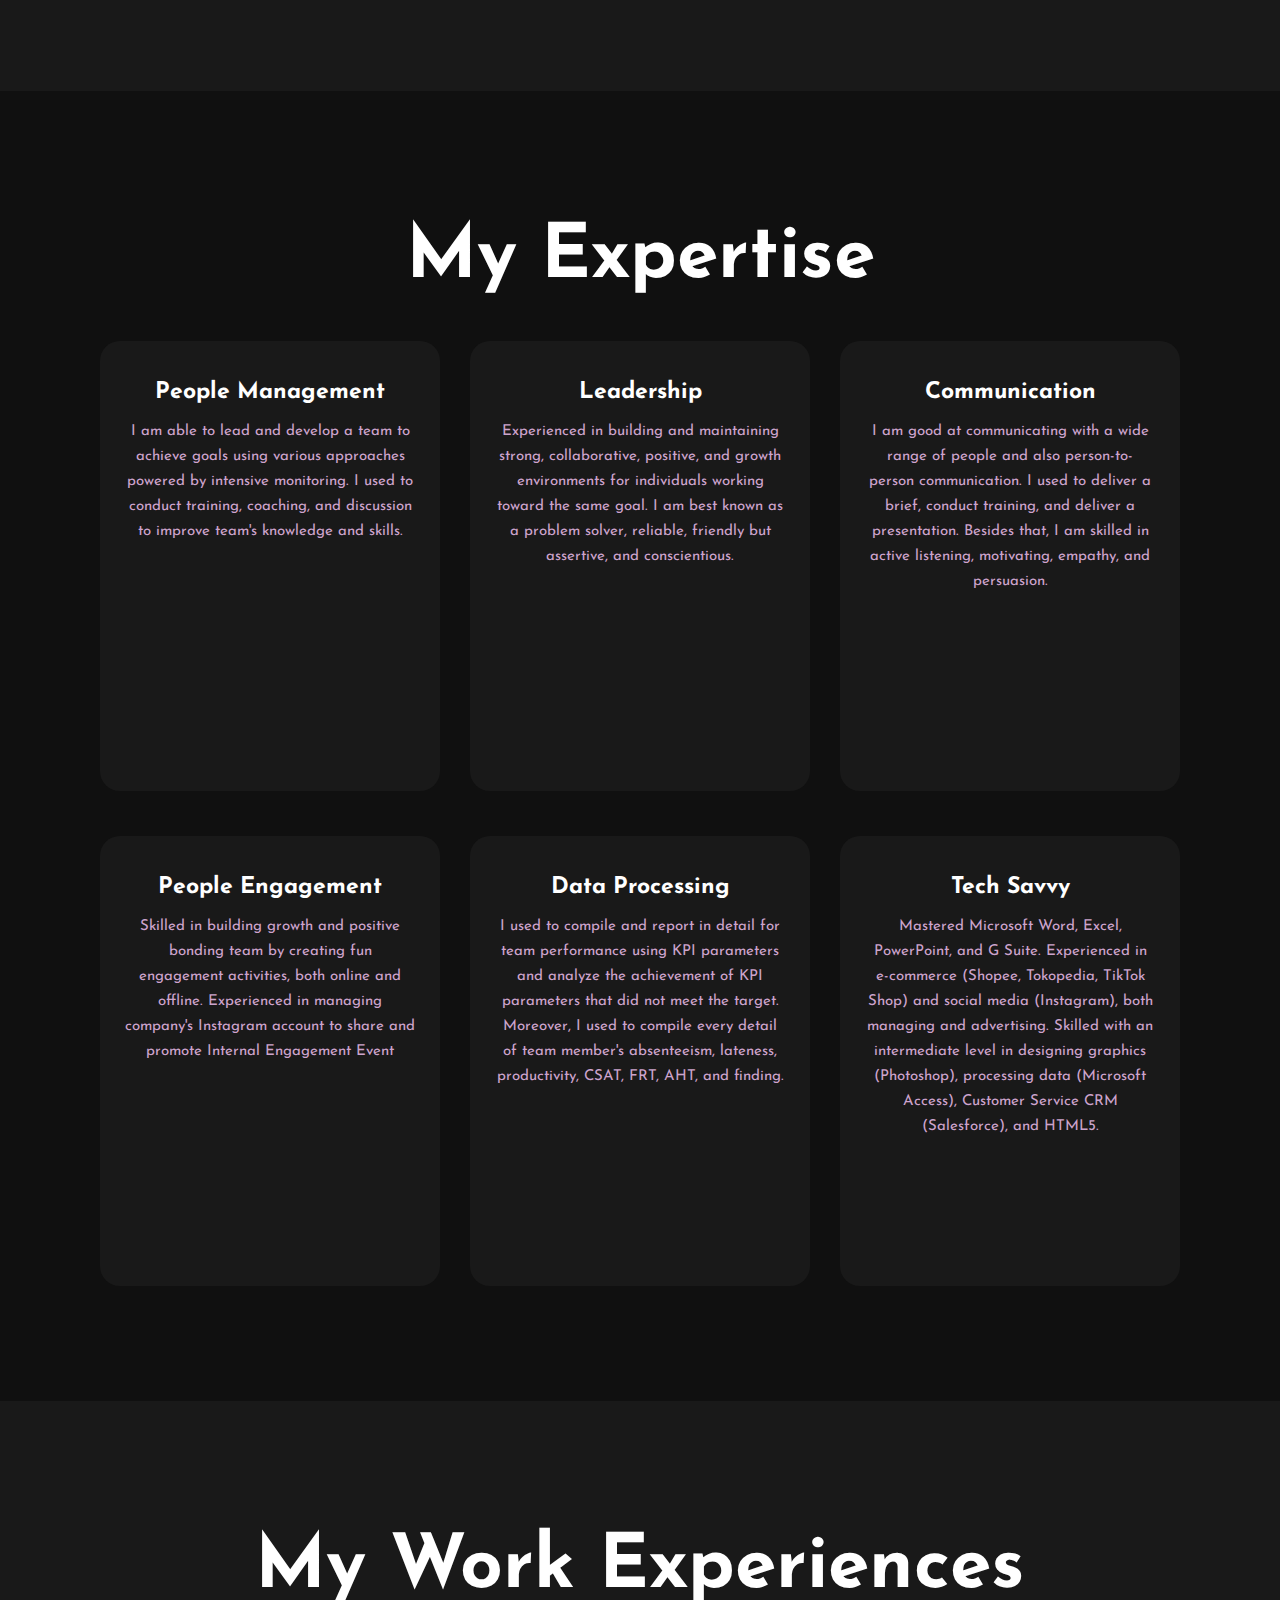
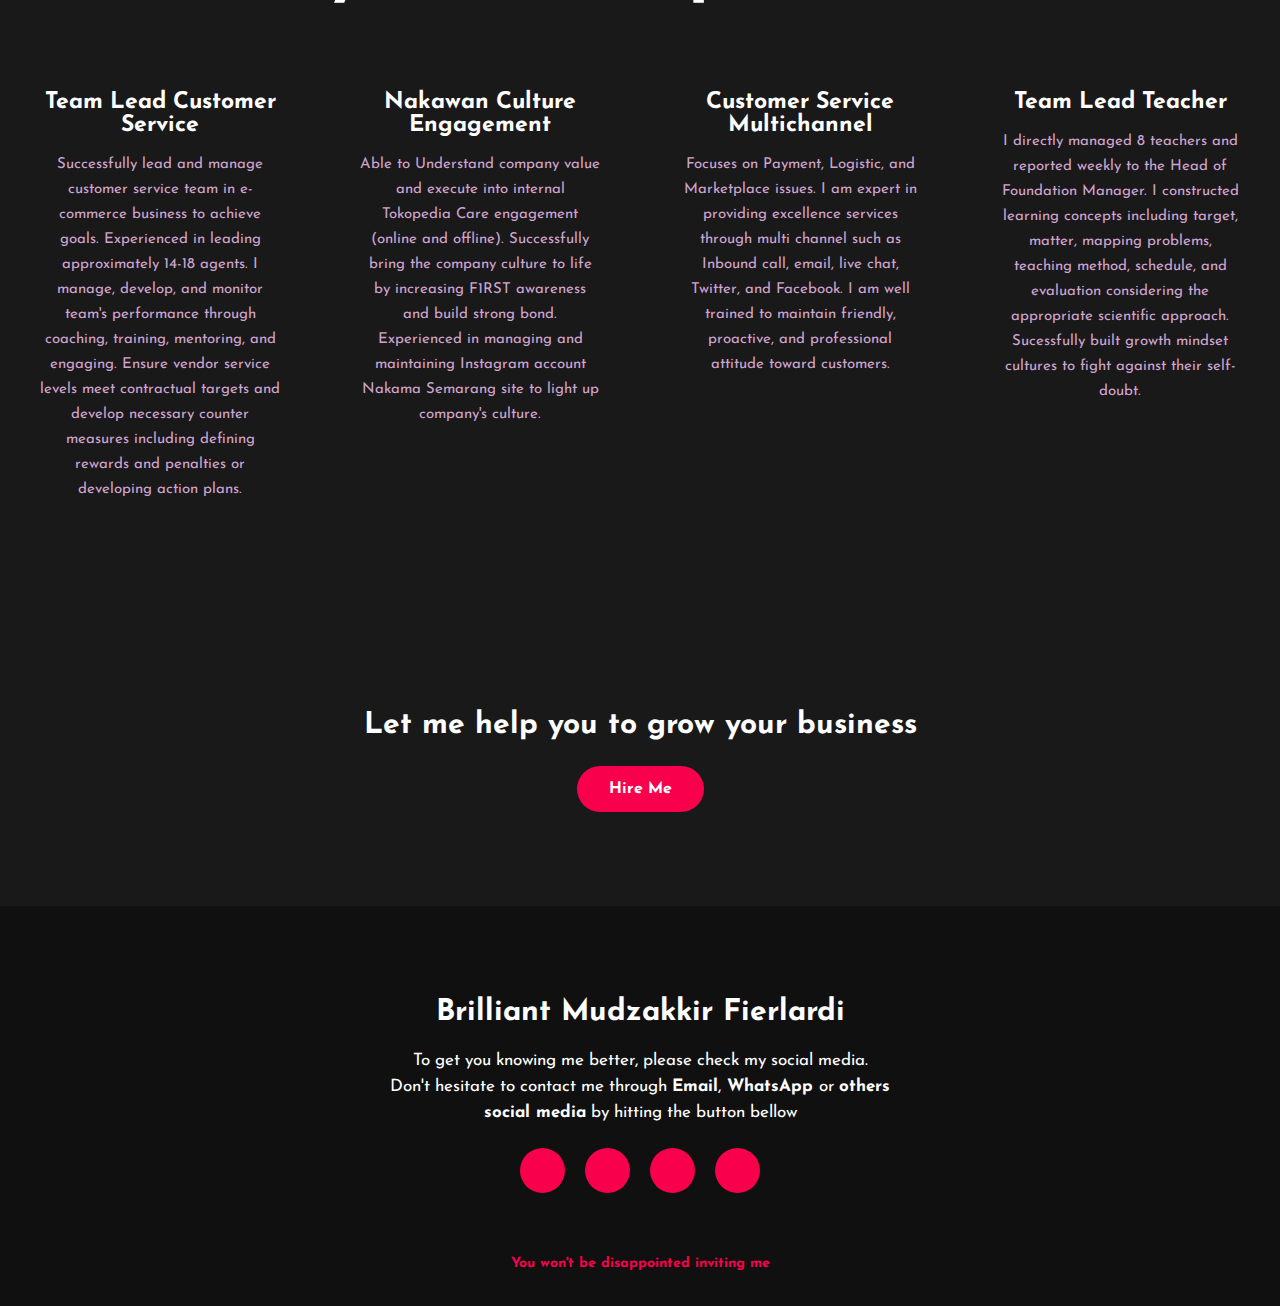
==== commit 26b36549: "Update index.html" ====
--- a/index.html
+++ b/index.html
@@ -35,7 +35,7 @@
 		<div class="content">
 			<h4>Hi, my name is</h4>
 			<h1>Brilliant <span>Mudzakkir</span></h1>
-			<h3>I am a <span>Team Lead Customer Service</span></h3>
+			<h3>I am a <span>Customer Service Manager in E-commerce business</span></h3>
 		</div>
 	</div>
 	</article>
@@ -68,7 +68,6 @@
 				<h5>People Management</h5>
 				<div class="pra">
 					<p>I am able to lead and develop a team to achieve goals using various approaches powered by intensive monitoring. I used to conduct training, coaching, and discussion to improve team's knowledge and skills.</p>
-					</p>
 				</div>
 			</div>
 
@@ -77,8 +76,6 @@
 				<h5>Leadership</h5>
 				<div class="pra">
 					<p>Experienced in building and maintaining strong, collaborative, positive, and growth environments for individuals working toward the same goal. I am best known as a problem solver, reliable, friendly but assertive, and conscientious.</p>
-
-					</p>
 				</div>
 			</div>
 
@@ -88,7 +85,6 @@
 				<div class="pra">
 					<p>I am good at communicating with a wide range of people and also person-to-person communication. I used to deliver a brief, conduct training, and deliver a presentation. Besides that, I am skilled in active listening, motivating, empathy, and persuasion.</p>
 
-					</p>
 				</div>
 			</div>
 		</div>
@@ -101,8 +97,6 @@
 				<h5>People Engagement</h5>
 				<div class="pra">
 					<p>Skilled in building growth and positive bonding team by creating fun engagement activities, both online and offline. Experienced in managing company's Instagram account to share and promote Internal Engagement Event</p>
-
-					</p>
 				</div>
 			</div>
 
@@ -111,9 +105,6 @@
 				<h5>Data Processing</h5>
 				<div class="pra">
 					<p>I used to compile and report in detail for team performance using KPI parameters and analyze the achievement of KPI parameters that did not meet the target. Moreover, I used to compile every detail of team member's absenteeism, lateness, productivity, CSAT, FRT, AHT, and finding.</p>
-
-
-					</p>
 				</div>
 			</div>
 
@@ -122,9 +113,6 @@
 				<h5>Tech Savvy</h5>
 				<div class="pra">
 					<p>Mastered Microsoft Word, Excel, PowerPoint, and G Suite. Experienced in e-commerce (Shopee, Tokopedia, TikTok Shop) and social media (Instagram), both managing and advertising. Skilled with an intermediate level in designing graphics (Photoshop), processing data (Microsoft Access), Customer Service CRM (Salesforce), and HTML5.</p>
-
-
-					</p>
 				</div>
 			</div>
 		</div>
